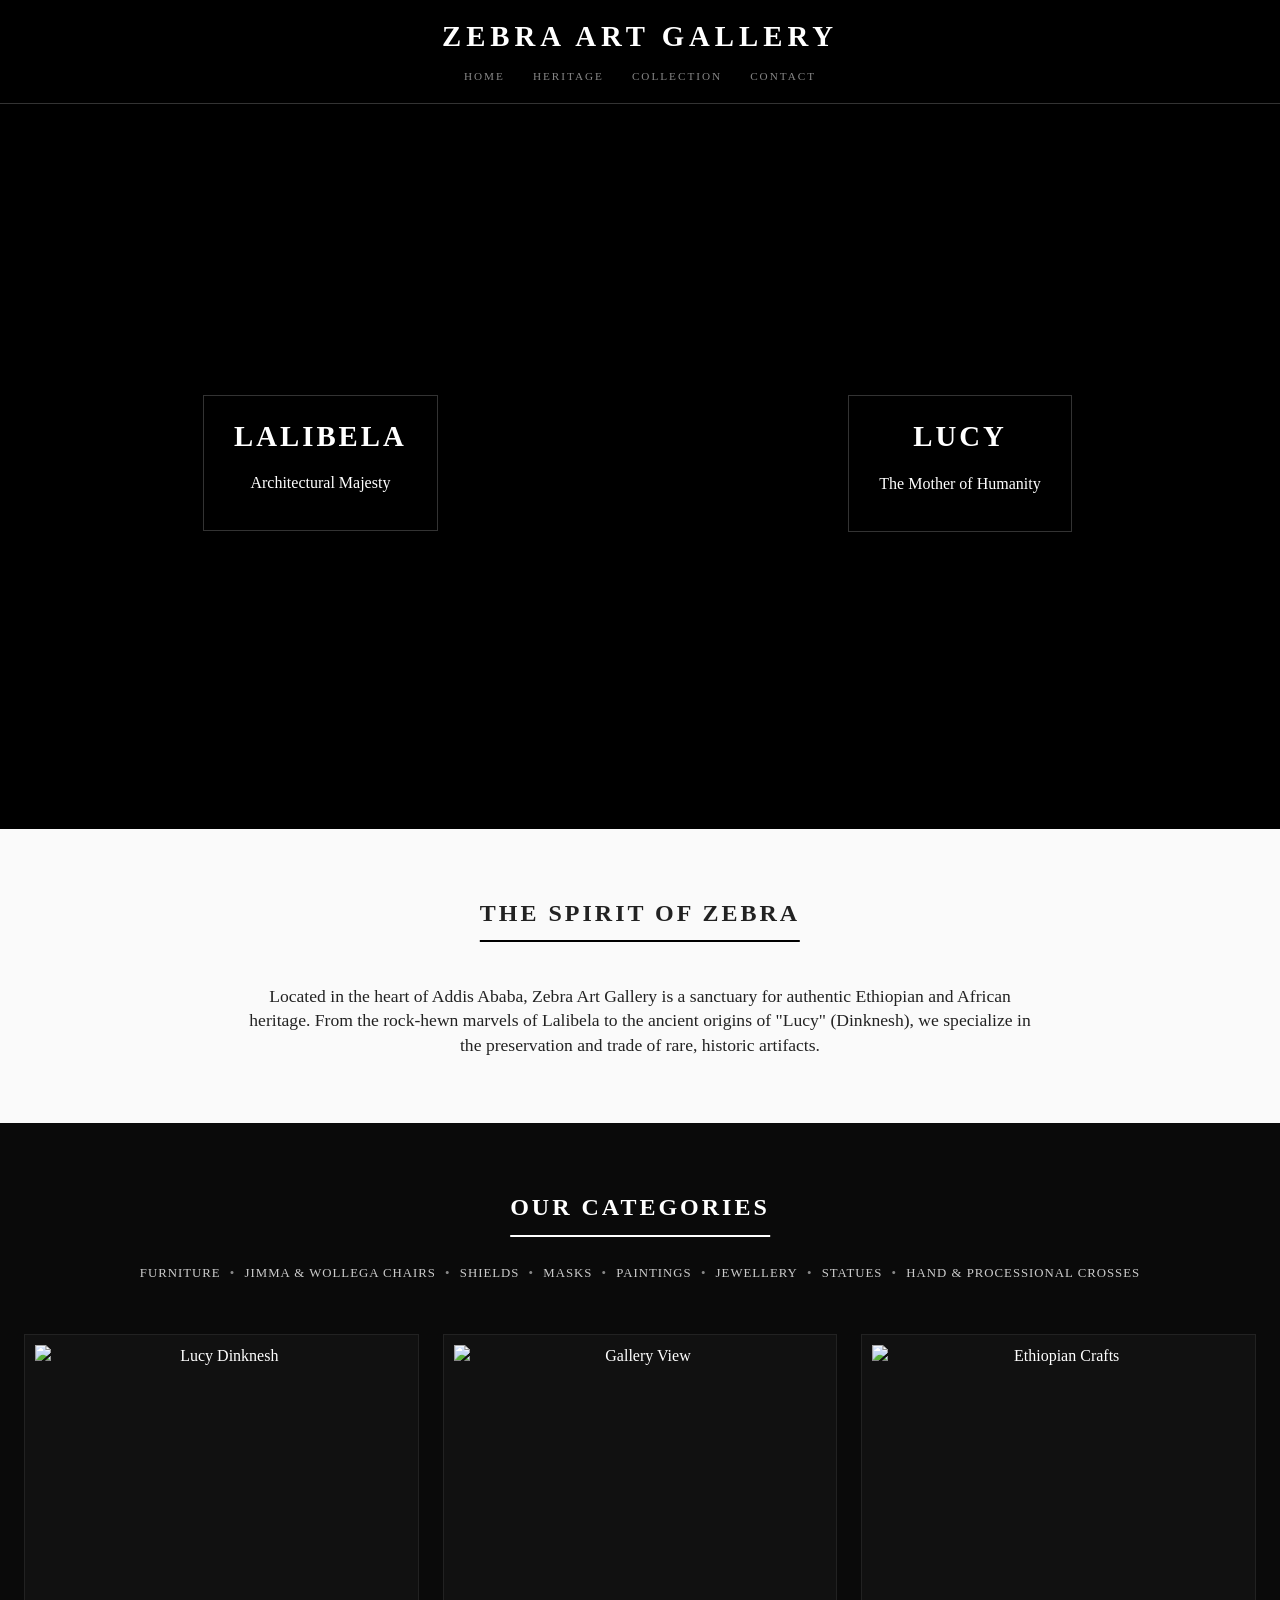
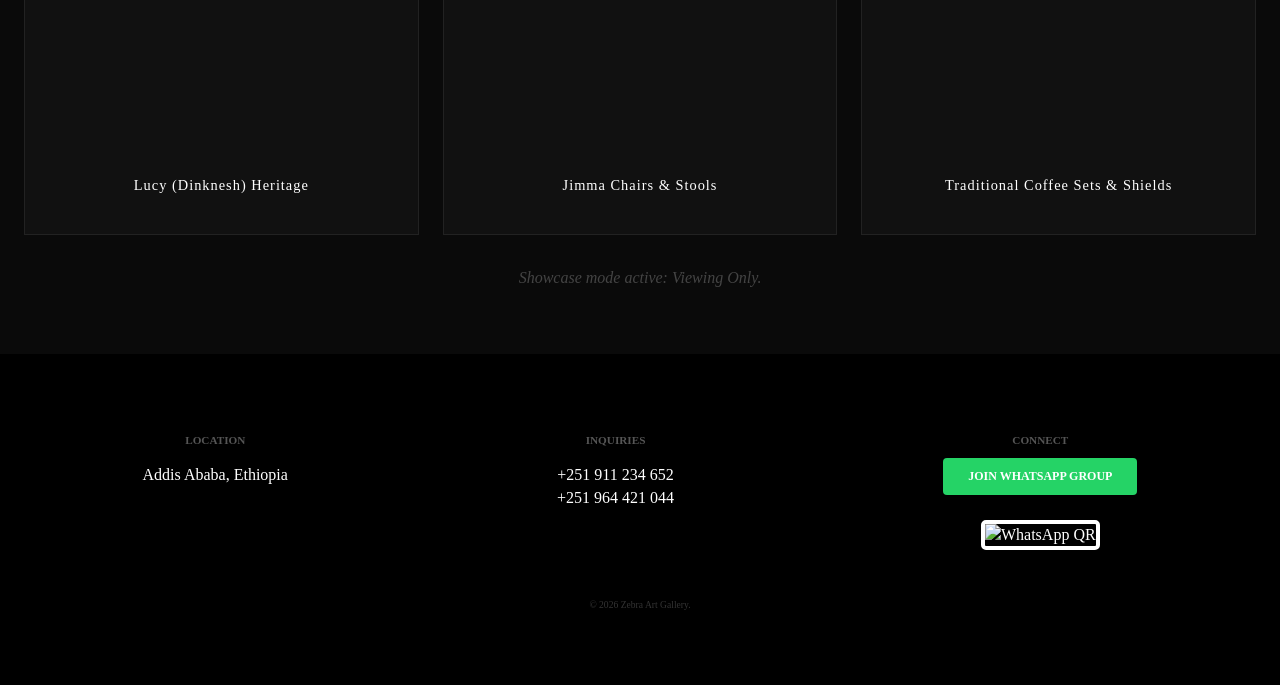
==== index.html @ 98d2a1dd "Update index.html" ====
<!DOCTYPE html>
<html lang="en">
<head>
    <meta charset="UTF-8">
    <meta name="viewport" content="width=device-width, initial-scale=1.0">
    <title>Zebra Art Gallery | Addis Ababa</title>
    <link rel="stylesheet" href="style.css">
</head>
<body>

    <header>
        <h1>Zebra Art Gallery</h1>
        <nav>
            <a href="#home">Home</a>
            <a href="#about">Heritage</a>
            <a href="#catalog">Collection</a>
            <a href="#contact">Contact</a>
        </nav>
    </header>

    <section id="home" class="split-hero">
        <div class="hero-left">
            <div class="hero-overlay">
                <h2>Lalibela</h2>
                <p>Architectural Majesty</p>
            </div>
        </div>
        <div class="hero-right">
            <div class="hero-overlay">
                <h2>Lucy</h2>
                <p>The Mother of Humanity</p>
            </div>
        </div>
    </section>

    <section id="about" class="container">
        <h2 class="section-title">The Spirit of Zebra</h2>
        <div class="about-text">
            <p>Located in the heart of Addis Ababa, Zebra Art Gallery is a sanctuary for authentic Ethiopian and African heritage. From the rock-hewn marvels of Lalibela to the ancient origins of "Lucy" (Dinknesh), we specialize in the preservation and trade of rare, historic artifacts.</p>
        </div>
    </section>

    <section id="catalog" class="container dark-bg">
        <h2 class="section-title white-text">Our Categories</h2>
        
        <div class="category-list">
            <span>Furniture</span> • <span>Jimma & Wollega Chairs</span> • <span>Shields</span> • <span>Masks</span> • <span>Paintings</span> • <span>Jewellery</span> • <span>Statues</span> • <span>Hand & Processional Crosses</span>
        </div>

        <div class="catalog-grid">
            <div class="item-card">
                <div class="item-img-placeholder">
                    <img src="IMG_20260312_155553.jpg" alt="Lucy Dinknesh">
                </div>
                <div class="item-info"><h3>Lucy (Dinknesh) Heritage</h3></div>
            </div>
            <div class="item-card">
                <div class="item-img-placeholder">
                    <img src="IMG_20260312_155650.jpg" alt="Gallery View">
                </div>
                <div class="item-info"><h3>Jimma Chairs & Stools</h3></div>
            </div>
            <div class="item-card">
                <div class="item-img-placeholder">
                    <img src="IMG_20260312_155327.jpg" alt="Ethiopian Crafts">
                </div>
                <div class="item-info"><h3>Traditional Coffee Sets & Shields</h3></div>
            </div>
        </div>
        <p style="text-align: center; color: #444; margin-top: 2rem; font-style: italic;">Showcase mode active: Viewing Only.</p>
    </section>

    <footer id="contact">
        <div class="contact-grid">
            <div class="contact-item">
                <h4>Location</h4>
                <p>Addis Ababa, Ethiopia</p>
            </div>
            <div class="contact-item">
                <h4>Inquiries</h4>
                <p>+251 911 234 652<br>+251 964 421 044</p>
            </div>
            <div class="contact-item">
                <h4>Connect</h4>
                <a href="https://chat.whatsapp.com/KXBcoUOF0fAIG4qFpd7n9P?mode=gi_t" class="whatsapp-btn">Join WhatsApp Group</a>
                <div class="qr-container">
                    <img src="IMG_20260312_144955.jpg" alt="WhatsApp QR" class="qr-img">
                </div>
            </div>
        </div>
        <p class="copyright">&copy; 2026 Zebra Art Gallery.</p>
    </footer>

    <script src="script.js"></script>
</body>
</html>
---- style.css ----
/* Core Styling */
body { 
    font-family: 'Georgia', serif; 
    margin: 0; 
    padding: 0; 
    color: #222; 
    background-color: #fafafa; 
    line-height: 1.4; 
    overflow-x: hidden; 
}

/* Header & Navigation */
header { 
    background-color: #000; 
    color: #fff; 
    padding: 1rem 0; 
    text-align: center; 
    position: sticky; 
    top: 0; 
    z-index: 1000; 
    border-bottom: 1px solid #333; 
}
header h1 { 
    margin: 0; 
    font-size: 1.8rem; 
    letter-spacing: 5px; 
    text-transform: uppercase; 
    font-weight: bold; 
}
nav { margin-top: 8px; }
nav a { 
    color: #888; 
    text-decoration: none; 
    margin: 0 12px; 
    text-transform: uppercase; 
    font-size: 0.7rem; 
    letter-spacing: 2px; 
    transition: 0.3s;
}
nav a:hover { color: #fff; }

/* Split Hero Section */
.split-hero { 
    display: flex; 
    height: 80vh; 
    width: 100%; 
    background: #000; 
    border-bottom: 5px solid #000;
}
.hero-left, .hero-right { 
    flex: 1; 
    position: relative; 
    background-size: cover; 
    background-position: center; 
    display: flex; 
    align-items: center; 
    justify-content: center; 
}

/* HD Backgrounds using your uploaded files */
.hero-left { 
    background-image: url('https://images.unsplash.com/photo-1626084428136-118833917637?q=80&w=1200&auto=format&fit=crop'); 
} /* Lalibela placeholder */

.hero-right { 
    background-image: url('lucy.jpg'); 
} /* Your Lucy upload */

.hero-overlay { 
    background: rgba(0,0,0,0.5); 
    color: #fff; 
    padding: 20px 30px; 
    text-align: center; 
    backdrop-filter: blur(2px);
    border: 1px solid rgba(255,255,255,0.2);
}
.hero-overlay h2 { margin: 0; text-transform: uppercase; letter-spacing: 3px; font-size: 1.8rem; }

/* Content Containers */
.container { max-width: 1100px; margin: 0 auto; padding: 3rem 1.5rem; }
.dark-bg { background-color: #0a0a0a; max-width: 100%; color: #fff; }

.section-title { 
    text-align: center; 
    font-size: 1.5rem; 
    margin-bottom: 1.5rem; 
    text-transform: uppercase; 
    letter-spacing: 3px; 
    border-bottom: 2px solid #000; 
    display: inline-block; 
    position: relative; 
    left: 50%; 
    transform: translateX(-50%); 
    padding-bottom: 10px; 
}
.white-text { border-color: #fff !important; }

.about-text { max-width: 800px; margin: 0 auto; text-align: center; font-size: 1.1rem; }

/* Category Tags */
.category-list { 
    text-align: center; 
    margin-bottom: 3rem; 
    color: #888; 
    font-size: 0.8rem; 
    text-transform: uppercase; 
    letter-spacing: 1px; 
    line-height: 2; 
}
.category-list span { color: #ccc; margin: 0 5px; }

/* Catalogue Grid */
.catalog-grid { 
    display: grid; 
    grid-template-columns: repeat(auto-fill, minmax(300px, 1fr)); 
    gap: 1.5rem; 
}
.item-card { 
    background: #111; 
    border: 1px solid #222; 
    padding: 10px; 
    text-align: center; 
    cursor: pointer; 
    transition: 0.3s; 
}
.item-card:hover { border-color: #fff; transform: translateY(-5px); }
.item-img-placeholder img { 
    width: 100%; 
    height: 400px; 
    object-fit: cover; 
    display: block; 
}
.item-info h3 { 
    font-size: 0.9rem; 
    padding: 15px 0; 
    font-weight: normal; 
    letter-spacing: 1px; 
}

/* Footer & Contact */
footer { 
    background: #000; 
    color: #fff; 
    padding: 4rem 1.5rem; 
    text-align: center; 
}
.contact-grid { 
    display: flex; 
    justify-content: space-around; 
    flex-wrap: wrap; 
    gap: 2rem; 
}
.contact-item h4 { 
    text-transform: uppercase; 
    font-size: 0.7rem; 
    color: #555; 
    margin-bottom: 10px; 
}
.whatsapp-btn { 
    display: inline-block; 
    background: #25D366; 
    color: #fff !important; 
    padding: 10px 25px; 
    text-transform: uppercase; 
    font-size: 0.75rem; 
    font-weight: bold; 
    text-decoration: none; 
    border-radius: 4px; 
    margin-bottom: 15px; 
}
.qr-img { 
    width: 130px; 
    border: 4px solid #fff; 
    border-radius: 5px; 
    margin-top: 10px; 
}
.copyright { font-size: 0.6rem; color: #333; margin-top: 3rem; }

/* Lightbox Pop-up */
#lightbox { 
    position: fixed; 
    z-index: 2000; 
    top: 0; 
    left: 0; 
    width: 100%; 
    height: 100%; 
    background: rgba(0,0,0,0.95); 
    display: none; 
    align-items: center; 
    justify-content: center; 
}
#lightbox.active { display: flex; }
#lightbox img { 
    max-width: 90%; 
    max-height: 85%; 
    border: 2px solid #fff; 
    box-shadow: 0 0 30px rgba(0,0,0,0.5);
}
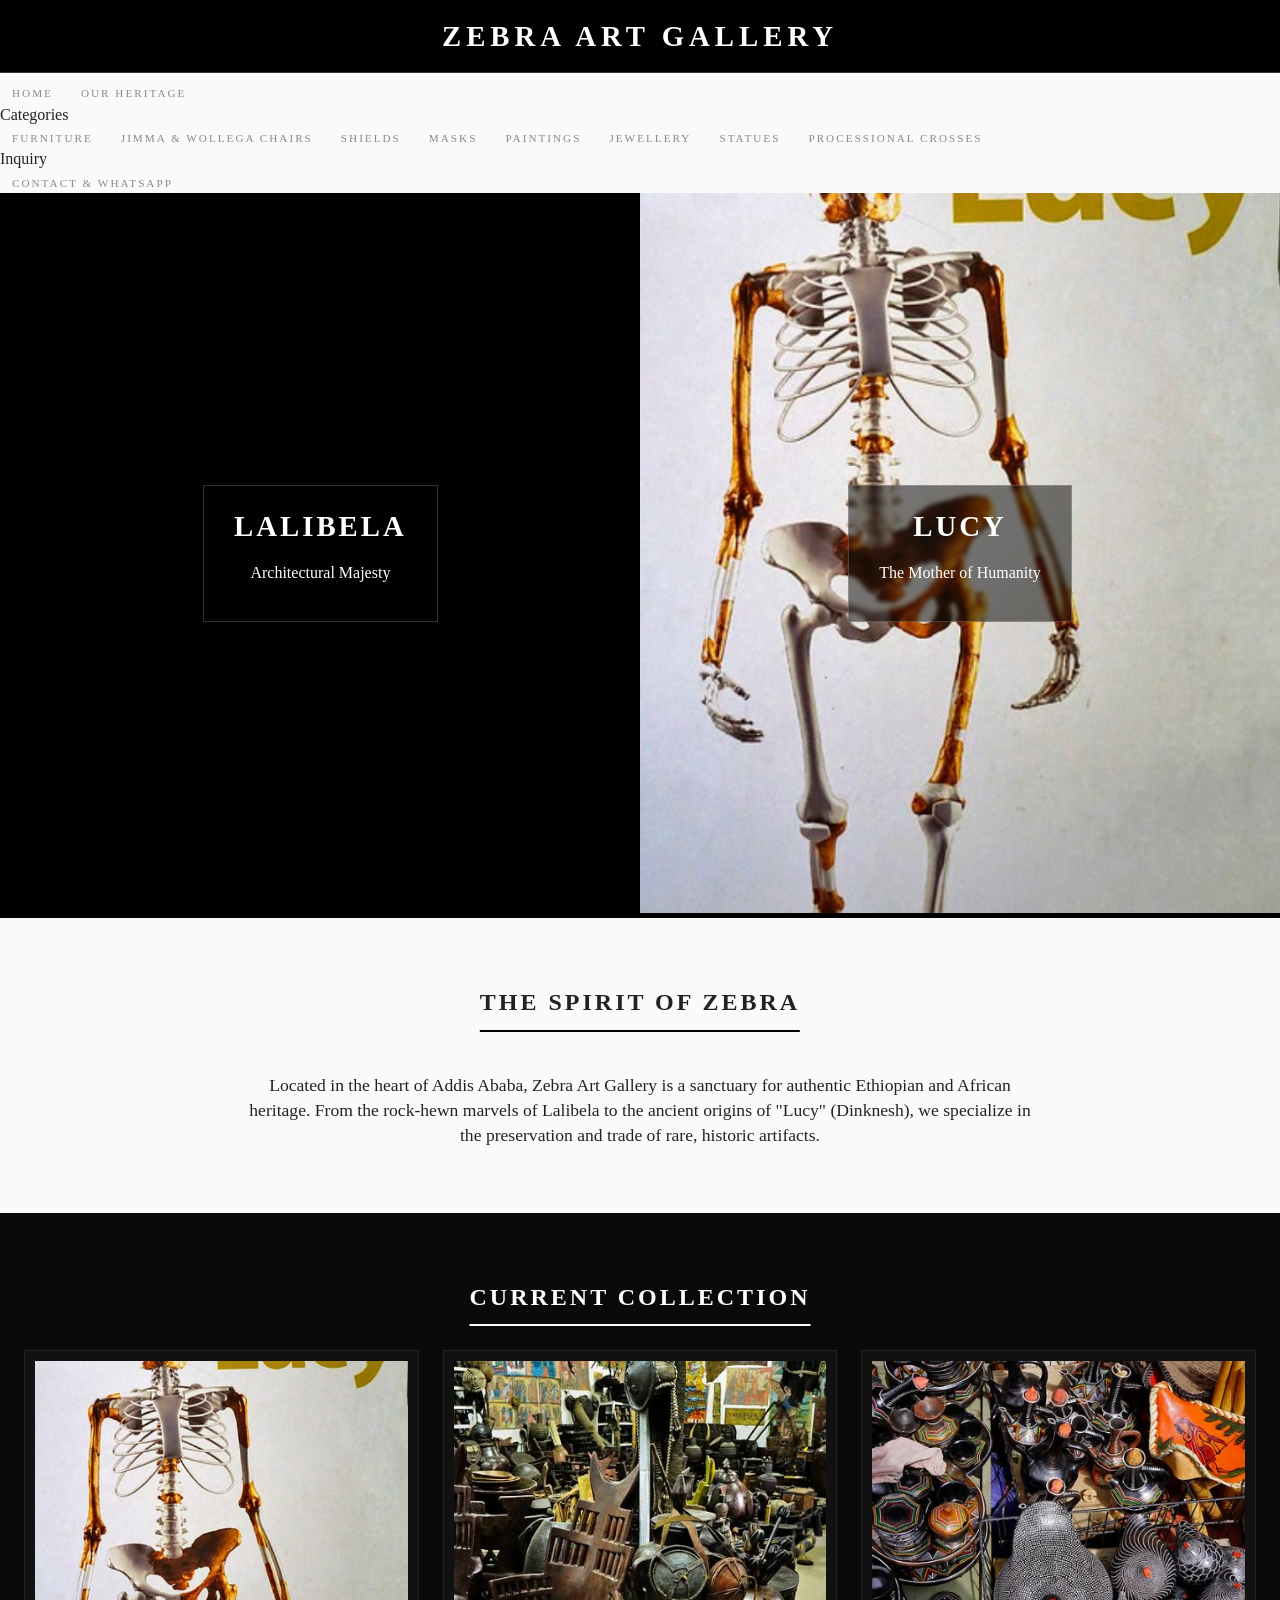
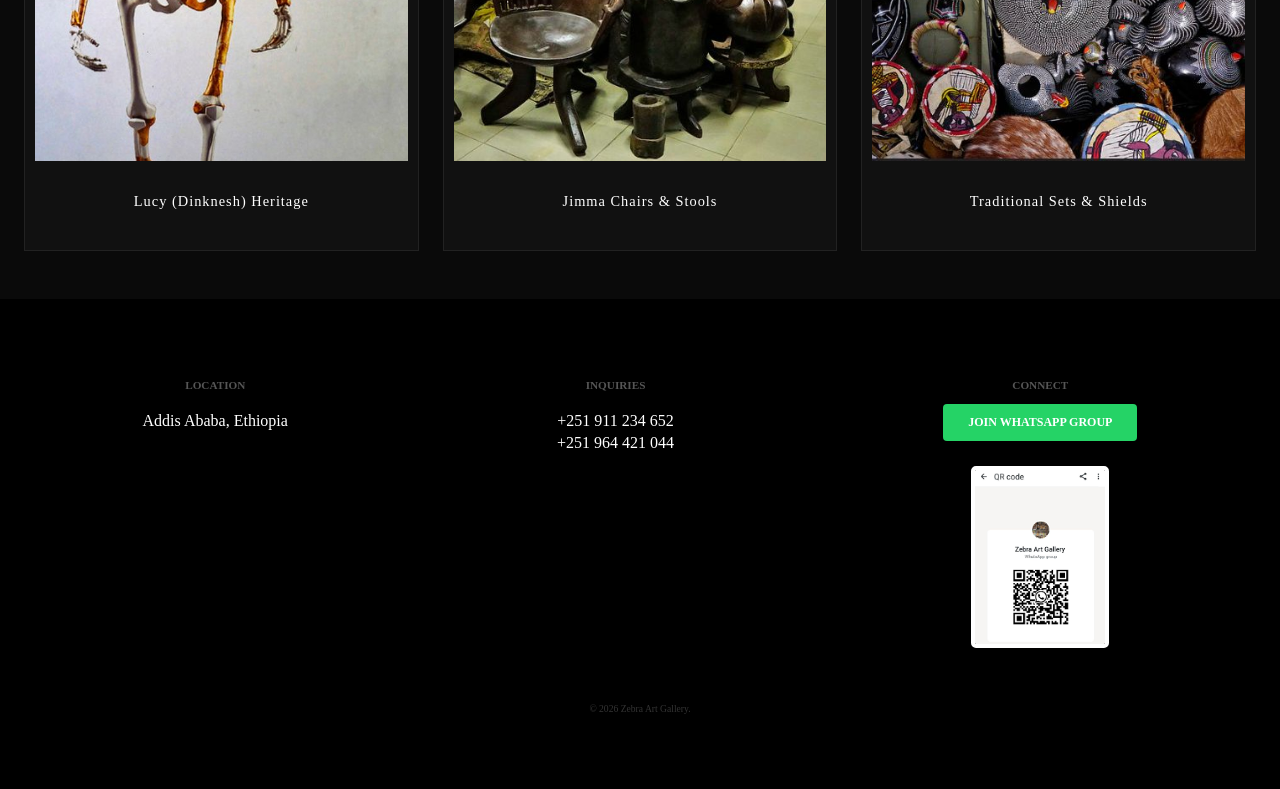
==== commit b27d84f4: "Update index.html" ====
--- a/index.html
+++ b/index.html
@@ -10,86 +10,107 @@
 
     <header>
         <h1>Zebra Art Gallery</h1>
-        <nav>
-            <a href="#home">Home</a>
-            <a href="#about">Heritage</a>
-            <a href="#catalog">Collection</a>
-            <a href="#contact">Contact</a>
-        </nav>
     </header>
 
-    <section id="home" class="split-hero">
-        <div class="hero-left">
-            <div class="hero-overlay">
-                <h2>Lalibela</h2>
-                <p>Architectural Majesty</p>
-            </div>
-        </div>
-        <div class="hero-right">
-            <div class="hero-overlay">
-                <h2>Lucy</h2>
-                <p>The Mother of Humanity</p>
-            </div>
-        </div>
-    </section>
+    <div class="main-layout">
+        <aside class="sidebar">
+            <nav class="side-nav">
+                <div class="nav-group">
+                    <a href="#home" class="nav-link">Home</a>
+                    <a href="#about" class="nav-link">Our Heritage</a>
+                </div>
+                
+                <div class="nav-separator">Categories</div>
+                
+                <div class="nav-group">
+                    <a href="#furniture" class="nav-link active">Furniture</a>
+                    <a href="#chairs" class="nav-link">Jimma & Wollega Chairs</a>
+                    <a href="#shields" class="nav-link">Shields</a>
+                    <a href="#masks" class="nav-link">Masks</a>
+                    <a href="#paintings" class="nav-link">Paintings</a>
+                    <a href="#jewellery" class="nav-link">Jewellery</a>
+                    <a href="#statues" class="nav-link">Statues</a>
+                    <a href="#crosses" class="nav-link">Processional Crosses</a>
+                </div>
 
-    <section id="about" class="container">
-        <h2 class="section-title">The Spirit of Zebra</h2>
-        <div class="about-text">
-            <p>Located in the heart of Addis Ababa, Zebra Art Gallery is a sanctuary for authentic Ethiopian and African heritage. From the rock-hewn marvels of Lalibela to the ancient origins of "Lucy" (Dinknesh), we specialize in the preservation and trade of rare, historic artifacts.</p>
-        </div>
-    </section>
+                <div class="nav-separator">Inquiry</div>
+                <div class="nav-group">
+                    <a href="#contact" class="nav-link">Contact & WhatsApp</a>
+                </div>
+            </nav>
+        </aside>
 
-    <section id="catalog" class="container dark-bg">
-        <h2 class="section-title white-text">Our Categories</h2>
-        
-        <div class="category-list">
-            <span>Furniture</span> • <span>Jimma & Wollega Chairs</span> • <span>Shields</span> • <span>Masks</span> • <span>Paintings</span> • <span>Jewellery</span> • <span>Statues</span> • <span>Hand & Processional Crosses</span>
-        </div>
+        <main class="content">
+            
+            <section id="home" class="split-hero">
+                <div class="hero-left">
+                    <div class="hero-overlay">
+                        <h2>Lalibela</h2>
+                        <p>Architectural Majesty</p>
+                    </div>
+                </div>
+                <div class="hero-right">
+                    <div class="hero-overlay">
+                        <h2>Lucy</h2>
+                        <p>The Mother of Humanity</p>
+                    </div>
+                </div>
+            </section>
 
-        <div class="catalog-grid">
-            <div class="item-card">
-                <div class="item-img-placeholder">
-                    <img src="IMG_20260312_155553.jpg" alt="Lucy Dinknesh">
+            <section id="about" class="container">
+                <h2 class="section-title">The Spirit of Zebra</h2>
+                <div class="about-text">
+                    <p>Located in the heart of Addis Ababa, Zebra Art Gallery is a sanctuary for authentic Ethiopian and African heritage. From the rock-hewn marvels of Lalibela to the ancient origins of "Lucy" (Dinknesh), we specialize in the preservation and trade of rare, historic artifacts.</p>
                 </div>
-                <div class="item-info"><h3>Lucy (Dinknesh) Heritage</h3></div>
-            </div>
-            <div class="item-card">
-                <div class="item-img-placeholder">
-                    <img src="IMG_20260312_155650.jpg" alt="Gallery View">
+            </section>
+
+            <section id="catalog" class="container dark-bg">
+                <h2 class="section-title white-text">Current Collection</h2>
+
+                <div class="catalog-grid">
+                    <div class="item-card" data-category="heritage">
+                        <div class="item-img-placeholder">
+                            <img src="IMG_20260312_155553.jpg" alt="Lucy Dinknesh">
+                        </div>
+                        <div class="item-info"><h3>Lucy (Dinknesh) Heritage</h3></div>
+                    </div>
+                    <div class="item-card" data-category="furniture">
+                        <div class="item-img-placeholder">
+                            <img src="IMG_20260312_155650.jpg" alt="Gallery View">
+                        </div>
+                        <div class="item-info"><h3>Jimma Chairs & Stools</h3></div>
+                    </div>
+                    <div class="item-card" data-category="crafts">
+                        <div class="item-img-placeholder">
+                            <img src="IMG_20260312_155327.jpg" alt="Ethiopian Crafts">
+                        </div>
+                        <div class="item-info"><h3>Traditional Sets & Shields</h3></div>
+                    </div>
                 </div>
-                <div class="item-info"><h3>Jimma Chairs & Stools</h3></div>
-            </div>
-            <div class="item-card">
-                <div class="item-img-placeholder">
-                    <img src="IMG_20260312_155327.jpg" alt="Ethiopian Crafts">
+            </section>
+
+            <footer id="contact">
+                <div class="contact-grid">
+                    <div class="contact-item">
+                        <h4>Location</h4>
+                        <p>Addis Ababa, Ethiopia</p>
+                    </div>
+                    <div class="contact-item">
+                        <h4>Inquiries</h4>
+                        <p>+251 911 234 652<br>+251 964 421 044</p>
+                    </div>
+                    <div class="contact-item">
+                        <h4>Connect</h4>
+                        <a href="https://chat.whatsapp.com/KXBcoUOF0fAIG4qFpd7n9P?mode=gi_t" class="whatsapp-btn">Join WhatsApp Group</a>
+                        <div class="qr-container">
+                            <img src="IMG_20260312_144955.jpg" alt="WhatsApp QR" class="qr-img">
+                        </div>
+                    </div>
                 </div>
-                <div class="item-info"><h3>Traditional Coffee Sets & Shields</h3></div>
-            </div>
-        </div>
-        <p style="text-align: center; color: #444; margin-top: 2rem; font-style: italic;">Showcase mode active: Viewing Only.</p>
-    </section>
-
-    <footer id="contact">
-        <div class="contact-grid">
-            <div class="contact-item">
-                <h4>Location</h4>
-                <p>Addis Ababa, Ethiopia</p>
-            </div>
-            <div class="contact-item">
-                <h4>Inquiries</h4>
-                <p>+251 911 234 652<br>+251 964 421 044</p>
-            </div>
-            <div class="contact-item">
-                <h4>Connect</h4>
-                <a href="https://chat.whatsapp.com/KXBcoUOF0fAIG4qFpd7n9P?mode=gi_t" class="whatsapp-btn">Join WhatsApp Group</a>
-                <div class="qr-container">
-                    <img src="IMG_20260312_144955.jpg" alt="WhatsApp QR" class="qr-img">
-                </div>
-            </div>
-        </div>
-        <p class="copyright">&copy; 2026 Zebra Art Gallery.</p>
-    </footer>
+                <p class="copyright">&copy; 2026 Zebra Art Gallery.</p>
+            </footer>
+        </main>
+    </div>
 
     <script src="script.js"></script>
 </body>
--- a/style.css
+++ b/style.css
@@ -57,14 +57,14 @@
     justify-content: center; 
 }
 
-/* HD Backgrounds using your uploaded files */
+/* Hero Backgrounds */
 .hero-left { 
     background-image: url('https://images.unsplash.com/photo-1626084428136-118833917637?q=80&w=1200&auto=format&fit=crop'); 
-} /* Lalibela placeholder */
+}
 
 .hero-right { 
-    background-image: url('lucy.jpg'); 
-} /* Your Lucy upload */
+    background-image: url('IMG_20260312_155553.jpg'); 
+}
 
 .hero-overlay { 
     background: rgba(0,0,0,0.5); 
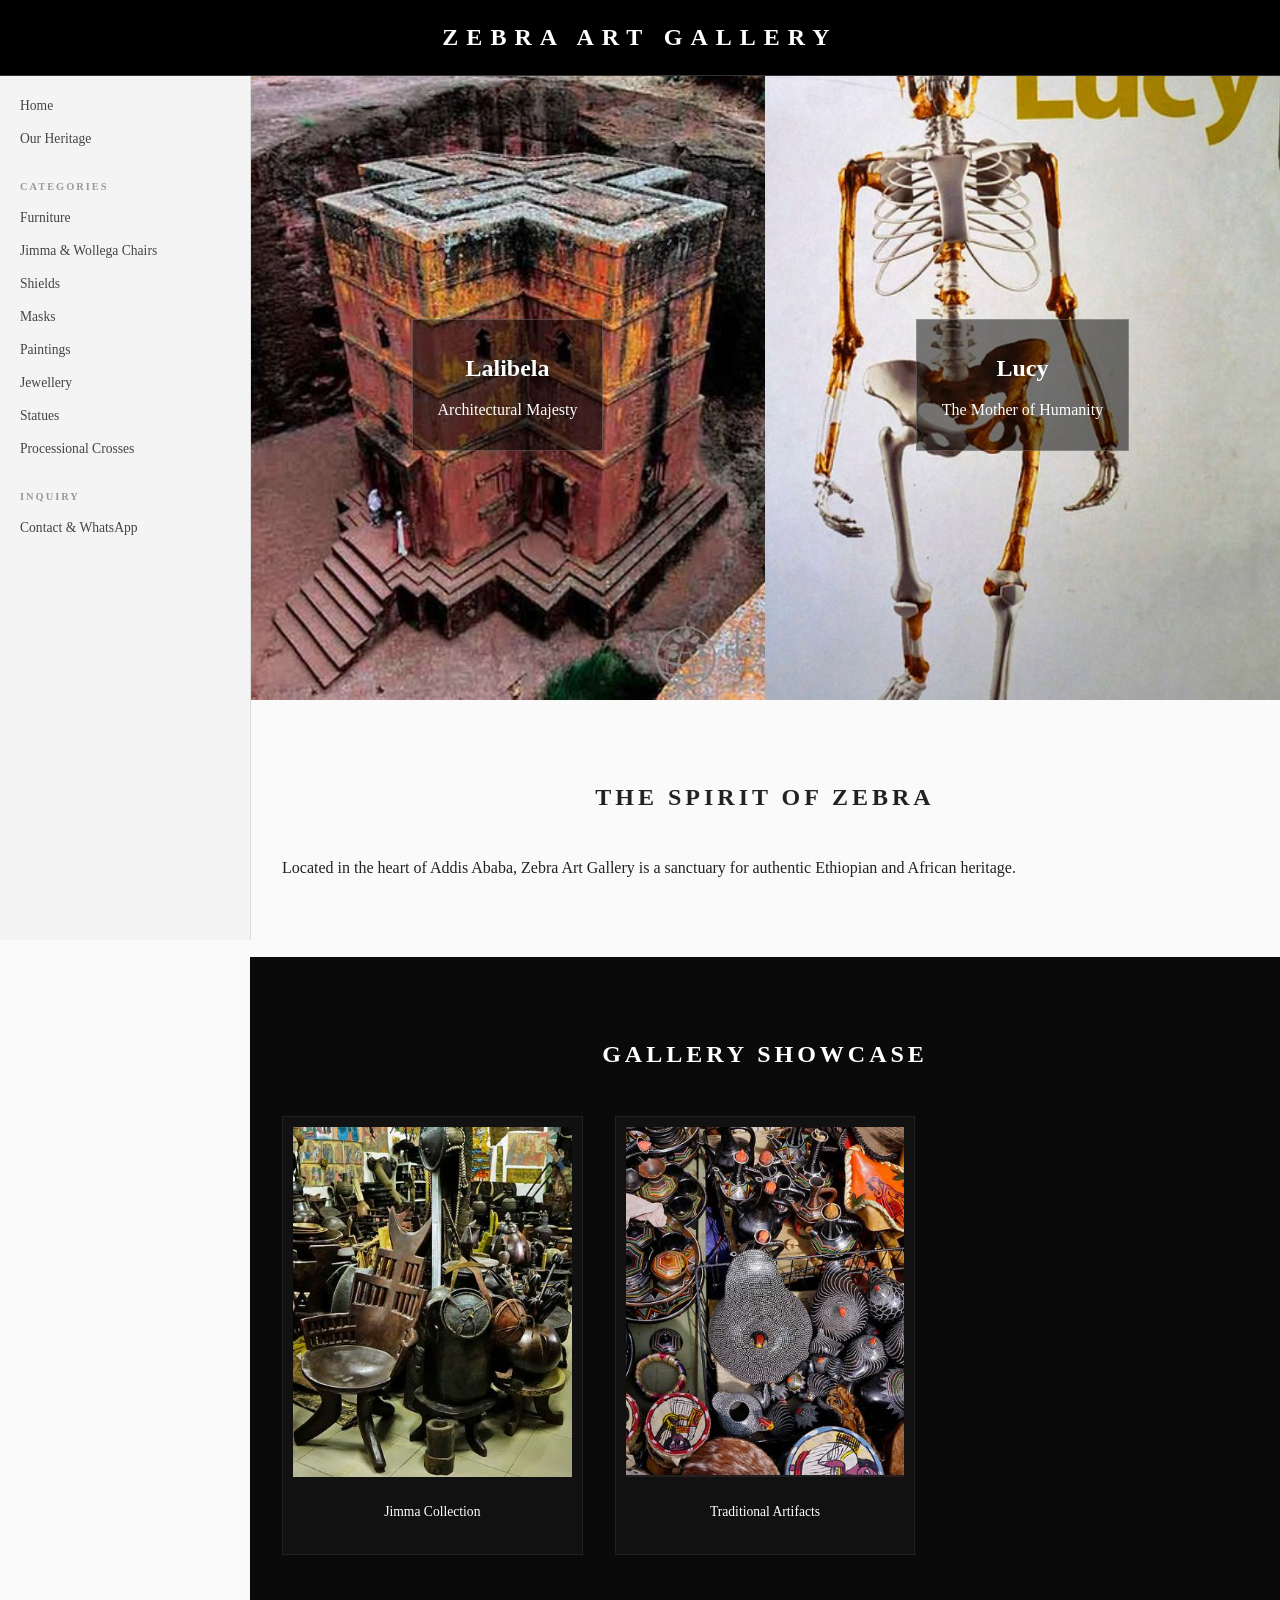
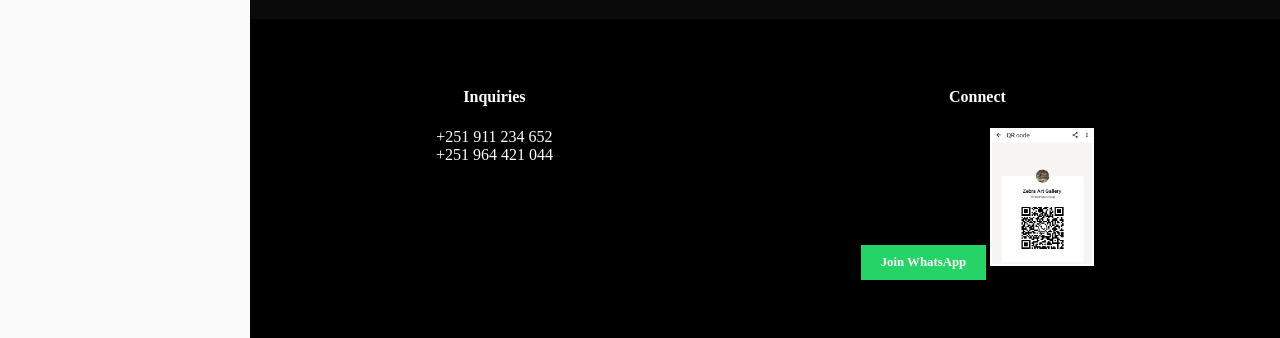
==== commit 978b0d7d: "Update index.html" ====
--- a/index.html
+++ b/index.html
@@ -23,14 +23,14 @@
                 <div class="nav-separator">Categories</div>
                 
                 <div class="nav-group">
-                    <a href="#furniture" class="nav-link active">Furniture</a>
-                    <a href="#chairs" class="nav-link">Jimma & Wollega Chairs</a>
-                    <a href="#shields" class="nav-link">Shields</a>
-                    <a href="#masks" class="nav-link">Masks</a>
-                    <a href="#paintings" class="nav-link">Paintings</a>
-                    <a href="#jewellery" class="nav-link">Jewellery</a>
-                    <a href="#statues" class="nav-link">Statues</a>
-                    <a href="#crosses" class="nav-link">Processional Crosses</a>
+                    <a href="furniture/index.html" class="nav-link">Furniture</a>
+                    <a href="chairs/index.html" class="nav-link">Jimma & Wollega Chairs</a>
+                    <a href="shields/index.html" class="nav-link">Shields</a>
+                    <a href="masks/index.html" class="nav-link">Masks</a>
+                    <a href="paintings/index.html" class="nav-link">Paintings</a>
+                    <a href="jewellery/index.html" class="nav-link">Jewellery</a>
+                    <a href="statues/index.html" class="nav-link">Statues</a>
+                    <a href="crosses/index.html" class="nav-link">Processional Crosses</a>
                 </div>
 
                 <div class="nav-separator">Inquiry</div>
@@ -41,7 +41,6 @@
         </aside>
 
         <main class="content">
-            
             <section id="home" class="split-hero">
                 <div class="hero-left">
                     <div class="hero-overlay">
@@ -60,31 +59,20 @@
             <section id="about" class="container">
                 <h2 class="section-title">The Spirit of Zebra</h2>
                 <div class="about-text">
-                    <p>Located in the heart of Addis Ababa, Zebra Art Gallery is a sanctuary for authentic Ethiopian and African heritage. From the rock-hewn marvels of Lalibela to the ancient origins of "Lucy" (Dinknesh), we specialize in the preservation and trade of rare, historic artifacts.</p>
+                    <p>Located in the heart of Addis Ababa, Zebra Art Gallery is a sanctuary for authentic Ethiopian and African heritage.</p>
                 </div>
             </section>
 
             <section id="catalog" class="container dark-bg">
-                <h2 class="section-title white-text">Current Collection</h2>
-
+                <h2 class="section-title white-text">Gallery Showcase</h2>
                 <div class="catalog-grid">
-                    <div class="item-card" data-category="heritage">
-                        <div class="item-img-placeholder">
-                            <img src="IMG_20260312_155553.jpg" alt="Lucy Dinknesh">
-                        </div>
-                        <div class="item-info"><h3>Lucy (Dinknesh) Heritage</h3></div>
+                    <div class="item-card">
+                        <img src="IMG_20260312_155650.jpg" alt="Gallery View">
+                        <div class="item-info"><h3>Jimma Collection</h3></div>
                     </div>
-                    <div class="item-card" data-category="furniture">
-                        <div class="item-img-placeholder">
-                            <img src="IMG_20260312_155650.jpg" alt="Gallery View">
-                        </div>
-                        <div class="item-info"><h3>Jimma Chairs & Stools</h3></div>
-                    </div>
-                    <div class="item-card" data-category="crafts">
-                        <div class="item-img-placeholder">
-                            <img src="IMG_20260312_155327.jpg" alt="Ethiopian Crafts">
-                        </div>
-                        <div class="item-info"><h3>Traditional Sets & Shields</h3></div>
+                    <div class="item-card">
+                        <img src="IMG_20260312_155327.jpg" alt="Ethiopian Crafts">
+                        <div class="item-info"><h3>Traditional Artifacts</h3></div>
                     </div>
                 </div>
             </section>
@@ -92,26 +80,18 @@
             <footer id="contact">
                 <div class="contact-grid">
                     <div class="contact-item">
-                        <h4>Location</h4>
-                        <p>Addis Ababa, Ethiopia</p>
-                    </div>
-                    <div class="contact-item">
                         <h4>Inquiries</h4>
                         <p>+251 911 234 652<br>+251 964 421 044</p>
                     </div>
                     <div class="contact-item">
                         <h4>Connect</h4>
-                        <a href="https://chat.whatsapp.com/KXBcoUOF0fAIG4qFpd7n9P?mode=gi_t" class="whatsapp-btn">Join WhatsApp Group</a>
-                        <div class="qr-container">
-                            <img src="IMG_20260312_144955.jpg" alt="WhatsApp QR" class="qr-img">
-                        </div>
+                        <a href="https://chat.whatsapp.com/KXBcoUOF0fAIG4qFpd7n9P?mode=gi_t" class="whatsapp-btn">Join WhatsApp</a>
+                        <img src="IMG_20260312_144955.jpg" alt="QR" class="qr-img">
                     </div>
                 </div>
-                <p class="copyright">&copy; 2026 Zebra Art Gallery.</p>
             </footer>
         </main>
     </div>
-
     <script src="script.js"></script>
 </body>
 </html>
--- a/style.css
+++ b/style.css
@@ -5,51 +5,83 @@
     padding: 0; 
     color: #222; 
     background-color: #fafafa; 
-    line-height: 1.4; 
-    overflow-x: hidden; 
 }
 
-/* Header & Navigation */
+/* Header */
 header { 
     background-color: #000; 
     color: #fff; 
-    padding: 1rem 0; 
+    padding: 1.5rem 0; 
     text-align: center; 
-    position: sticky; 
-    top: 0; 
-    z-index: 1000; 
+    position: fixed;
+    width: 100%;
+    top: 0;
+    z-index: 1001;
     border-bottom: 1px solid #333; 
 }
 header h1 { 
     margin: 0; 
-    font-size: 1.8rem; 
-    letter-spacing: 5px; 
+    font-size: 1.5rem; 
+    letter-spacing: 8px; 
     text-transform: uppercase; 
-    font-weight: bold; 
 }
-nav { margin-top: 8px; }
-nav a { 
-    color: #888; 
-    text-decoration: none; 
-    margin: 0 12px; 
-    text-transform: uppercase; 
-    font-size: 0.7rem; 
-    letter-spacing: 2px; 
+
+/* Layout */
+.main-layout {
+    display: flex;
+    margin-top: 70px; /* Space for header */
+}
+
+/* Sidebar Menu */
+.sidebar {
+    width: 250px;
+    background: #f4f4f4;
+    height: calc(100vh - 70px);
+    position: fixed;
+    border-right: 1px solid #ddd;
+    overflow-y: auto;
+    padding: 20px 0;
+}
+
+.side-nav { padding: 0 20px; }
+
+.nav-separator {
+    font-size: 0.65rem;
+    text-transform: uppercase;
+    letter-spacing: 2px;
+    color: #999;
+    margin: 25px 0 10px 0;
+    font-weight: bold;
+}
+
+.nav-link {
+    display: block;
+    color: #444;
+    text-decoration: none;
+    font-size: 0.85rem;
+    padding: 8px 0;
     transition: 0.3s;
+    border-bottom: 1px solid transparent;
 }
-nav a:hover { color: #fff; }
 
-/* Split Hero Section */
+.nav-link:hover { color: #000; padding-left: 5px; }
+.nav-link.active { color: #000; font-weight: bold; }
+
+/* Main Content Area */
+.content {
+    margin-left: 250px;
+    flex: 1;
+    min-height: 100vh;
+}
+
+/* Hero Section */
 .split-hero { 
     display: flex; 
-    height: 80vh; 
-    width: 100%; 
+    height: 70vh; 
     background: #000; 
-    border-bottom: 5px solid #000;
 }
 .hero-left, .hero-right { 
     flex: 1; 
-    position: relative; 
     background-size: cover; 
     background-position: center; 
     display: flex; 
@@ -57,142 +89,70 @@
     justify-content: center; 
 }
 
-/* Hero Backgrounds */
-.hero-left { 
-    background-image: url('https://images.unsplash.com/photo-1626084428136-118833917637?q=80&w=1200&auto=format&fit=crop'); 
-}
-
-.hero-right { 
-    background-image: url('IMG_20260312_155553.jpg'); 
-}
+.hero-left { background-image: url('the-rock-hewn-churches.jpg'); }
+.hero-right { background-image: url('IMG_20260312_155553.jpg'); }
 
 .hero-overlay { 
     background: rgba(0,0,0,0.5); 
     color: #fff; 
-    padding: 20px 30px; 
+    padding: 15px 25px; 
     text-align: center; 
-    backdrop-filter: blur(2px);
     border: 1px solid rgba(255,255,255,0.2);
 }
-.hero-overlay h2 { margin: 0; text-transform: uppercase; letter-spacing: 3px; font-size: 1.8rem; }
 
-/* Content Containers */
-.container { max-width: 1100px; margin: 0 auto; padding: 3rem 1.5rem; }
-.dark-bg { background-color: #0a0a0a; max-width: 100%; color: #fff; }
+/* Catalog */
+.container { padding: 4rem 2rem; }
+.dark-bg { background-color: #0a0a0a; color: #fff; }
 
 .section-title { 
     text-align: center; 
-    font-size: 1.5rem; 
-    margin-bottom: 1.5rem; 
     text-transform: uppercase; 
-    letter-spacing: 3px; 
-    border-bottom: 2px solid #000; 
-    display: inline-block; 
-    position: relative; 
-    left: 50%; 
-    transform: translateX(-50%); 
-    padding-bottom: 10px; 
+    letter-spacing: 4px; 
+    margin-bottom: 3rem;
 }
-.white-text { border-color: #fff !important; }
 
-.about-text { max-width: 800px; margin: 0 auto; text-align: center; font-size: 1.1rem; }
-
-/* Category Tags */
-.category-list { 
-    text-align: center; 
-    margin-bottom: 3rem; 
-    color: #888; 
-    font-size: 0.8rem; 
-    text-transform: uppercase; 
-    letter-spacing: 1px; 
-    line-height: 2; 
-}
-.category-list span { color: #ccc; margin: 0 5px; }
-
-/* Catalogue Grid */
 .catalog-grid { 
     display: grid; 
-    grid-template-columns: repeat(auto-fill, minmax(300px, 1fr)); 
-    gap: 1.5rem; 
+    grid-template-columns: repeat(auto-fill, minmax(280px, 1fr)); 
+    gap: 2rem; 
 }
+
 .item-card { 
     background: #111; 
     border: 1px solid #222; 
     padding: 10px; 
-    text-align: center; 
-    cursor: pointer; 
     transition: 0.3s; 
 }
-.item-card:hover { border-color: #fff; transform: translateY(-5px); }
-.item-img-placeholder img { 
-    width: 100%; 
-    height: 400px; 
-    object-fit: cover; 
-    display: block; 
+.item-card img { width: 100%; height: 350px; object-fit: cover; }
+.item-info h3 { font-size: 0.85rem; padding: 10px 0; text-align: center; font-weight: normal; }
+
+/* Footer */
+footer { background: #000; color: #fff; padding: 3rem; text-align: center; }
+.contact-grid { display: flex; justify-content: space-around; flex-wrap: wrap; gap: 2rem; }
+.whatsapp-btn { 
+    background: #25D366; 
+    color: #fff; 
+    padding: 10px 20px; 
+    text-decoration: none; 
+    display: inline-block;
+    font-size: 0.8rem;
+    font-weight: bold;
+    margin-bottom: 10px;
 }
-.item-info h3 { 
-    font-size: 0.9rem; 
-    padding: 15px 0; 
-    font-weight: normal; 
-    letter-spacing: 1px; 
-}
-
-/* Footer & Contact */
-footer { 
-    background: #000; 
-    color: #fff; 
-    padding: 4rem 1.5rem; 
-    text-align: center; 
-}
-.contact-grid { 
-    display: flex; 
-    justify-content: space-around; 
-    flex-wrap: wrap; 
-    gap: 2rem; 
-}
-.contact-item h4 { 
-    text-transform: uppercase; 
-    font-size: 0.7rem; 
-    color: #555; 
-    margin-bottom: 10px; 
-}
-.whatsapp-btn { 
-    display: inline-block; 
-    background: #25D366; 
-    color: #fff !important; 
-    padding: 10px 25px; 
-    text-transform: uppercase; 
-    font-size: 0.75rem; 
-    font-weight: bold; 
-    text-decoration: none; 
-    border-radius: 4px; 
-    margin-bottom: 15px; 
-}
-.qr-img { 
-    width: 130px; 
-    border: 4px solid #fff; 
-    border-radius: 5px; 
-    margin-top: 10px; 
-}
-.copyright { font-size: 0.6rem; color: #333; margin-top: 3rem; }
+.qr-img { width: 100px; border: 2px solid #fff; }
+.copyright { font-size: 0.6rem; color: #444; margin-top: 2rem; }
 
 /* Lightbox Pop-up */
 #lightbox { 
-    position: fixed; 
-    z-index: 2000; 
-    top: 0; 
-    left: 0; 
-    width: 100%; 
-    height: 100%; 
-    background: rgba(0,0,0,0.95); 
-    display: none; 
-    align-items: center; 
-    justify-content: center; 
+    position: fixed; z-index: 2000; top: 0; left: 0; width: 100%; height: 100%; 
+    background: rgba(0,0,0,0.9); display: none; align-items: center; justify-content: center; 
 }
 #lightbox.active { display: flex; }
-#lightbox img { 
-    max-width: 90%; 
-    max-height: 85%; 
-    border: 2px solid #fff; 
-    box-shadow: 0 0 30px rgba(0,0,0,0.5);
+#lightbox img { max-width: 90%; max-height: 80%; border: 2px solid #fff; }
+
+/* Responsive */
+@media (max-width: 768px) {
+    .sidebar { width: 100%; height: auto; position: relative; }
+    .content { margin-left: 0; }
+    .main-layout { flex-direction: column; }
 }
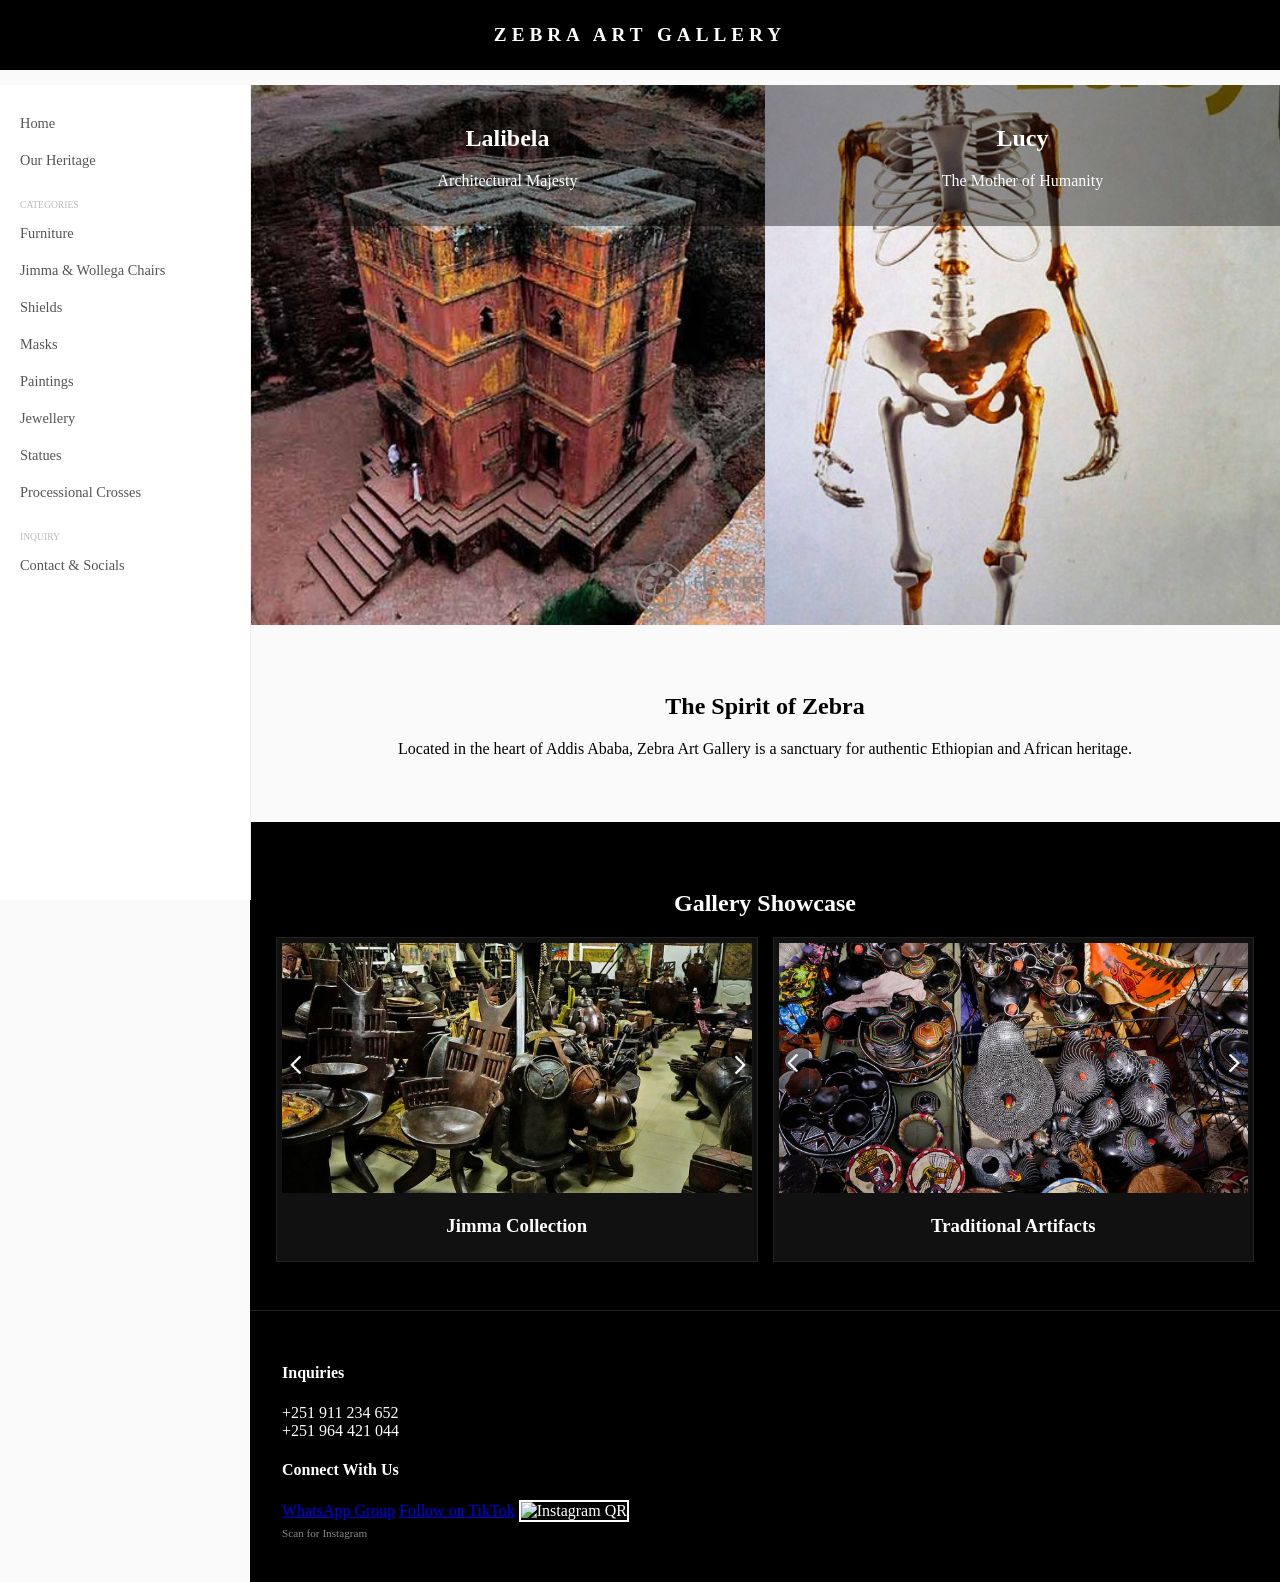
==== commit 52e05db6: "Update index.html" ====
--- a/index.html
+++ b/index.html
@@ -35,7 +35,7 @@
 
                 <div class="nav-separator">Inquiry</div>
                 <div class="nav-group">
-                    <a href="#contact" class="nav-link">Contact & WhatsApp</a>
+                    <a href="#contact" class="nav-link">Contact & Socials</a>
                 </div>
             </nav>
         </aside>
@@ -84,9 +84,12 @@
                         <p>+251 911 234 652<br>+251 964 421 044</p>
                     </div>
                     <div class="contact-item">
-                        <h4>Connect</h4>
-                        <a href="https://chat.whatsapp.com/KXBcoUOF0fAIG4qFpd7n9P?mode=gi_t" class="whatsapp-btn">Join WhatsApp</a>
-                        <img src="IMG_20260312_144955.jpg" alt="QR" class="qr-img">
+                        <h4>Connect With Us</h4>
+                        <a href="https://chat.whatsapp.com/KXBcoUOF0fAIG4qFpd7n9P?mode=gi_t" class="social-btn whatsapp">WhatsApp Group</a>
+                        <a href="https://www.tiktok.com/@zebra.gallery?_r=1&_t=ZS-94iXntgrQ37" target="_blank" class="social-btn tiktok">Follow on TikTok</a>
+                        
+                        <img src="zebragalleryaddisababa_qr.jpg" alt="Instagram QR" class="qr-img">
+                        <p style="font-size: 0.7rem; color: #888; margin-top: 5px;">Scan for Instagram</p>
                     </div>
                 </div>
             </footer>
--- a/style.css
+++ b/style.css
@@ -1,158 +1,45 @@
-/* Core Styling */
-body { 
-    font-family: 'Georgia', serif; 
-    margin: 0; 
-    padding: 0; 
-    color: #222; 
-    background-color: #fafafa; 
+body { font-family: 'Georgia', serif; margin: 0; padding: 0; background-color: #fafafa; }
+
+header { 
+    background-color: #000; color: #fff; padding: 1.5rem 0; 
+    text-align: center; position: fixed; width: 100%; top: 0; z-index: 1001; 
 }
 
-/* Header */
-header { 
-    background-color: #000; 
-    color: #fff; 
-    padding: 1.5rem 0; 
-    text-align: center; 
-    position: fixed;
-    width: 100%;
-    top: 0;
-    z-index: 1001;
-    border-bottom: 1px solid #333; 
-}
-header h1 { 
-    margin: 0; 
-    font-size: 1.5rem; 
-    letter-spacing: 8px; 
-    text-transform: uppercase; 
+header h1 { margin: 0; font-size: 1.2rem; letter-spacing: 5px; text-transform: uppercase; }
+
+/* Fixed the 85px padding to show the menu items correctly */
+.main-layout { display: flex; padding-top: 85px; } 
+
+.sidebar { 
+    width: 250px; background: #fff; height: calc(100vh - 85px); 
+    position: fixed; border-right: 1px solid #eee; overflow-y: auto; 
 }
 
-/* Layout */
-.main-layout {
-    display: flex;
-    margin-top: 70px; /* Space for header */
-}
+.side-nav { padding: 20px; }
+.nav-separator { font-size: 0.6rem; color: #bbb; margin: 20px 0 5px; text-transform: uppercase; }
+.nav-link { display: block; color: #555; text-decoration: none; font-size: 0.9rem; padding: 10px 0; }
+.nav-link:hover { color: #000; font-weight: bold; }
 
-/* Sidebar Menu */
-.sidebar {
-    width: 250px;
-    background: #f4f4f4;
-    height: calc(100vh - 70px);
-    position: fixed;
-    border-right: 1px solid #ddd;
-    overflow-y: auto;
-    padding: 20px 0;
-}
+.content { margin-left: 250px; flex: 1; }
 
-.side-nav { padding: 0 20px; }
+.split-hero { display: flex; height: 60vh; background: #000; }
+.hero-left { background-image: url('the-rock-hewn-churches.jpg'); flex: 1; background-size: cover; background-position: center; }
+.hero-right { background-image: url('IMG_20260312_155553.jpg'); flex: 1; background-size: cover; background-position: center; }
+.hero-overlay { background: rgba(0,0,0,0.4); color: #fff; padding: 20px; text-align: center; }
 
-.nav-separator {
-    font-size: 0.65rem;
-    text-transform: uppercase;
-    letter-spacing: 2px;
-    color: #999;
-    margin: 25px 0 10px 0;
-    font-weight: bold;
-}
+.container { padding: 3rem 1rem; text-align: center; }
+.dark-bg { background-color: #000; color: #fff; }
+.catalog-grid { display: grid; grid-template-columns: 1fr 1fr; gap: 15px; padding: 0 10px; }
+.item-card { background: #111; padding: 5px; border: 1px solid #222; }
+.item-card img { width: 100%; height: 250px; object-fit: cover; }
 
-.nav-link {
-    display: block;
-    color: #444;
-    text-decoration: none;
-    font-size: 0.85rem;
-    padding: 8px 0;
-    transition: 0.3s;
-    border-bottom: 1px solid transparent;
-}
+footer { background: #000; color: #fff; padding: 2rem; border-top: 1px solid #222; }
+.whatsapp-btn { background: #25D366; color: #fff; padding: 8px 15px; text-decoration: none; display: block; margin: 10px auto; width: fit-content; border-radius: 5px; }
+.qr-img { width: 80px; border: 2px solid #fff; }
 
-.nav-link:hover { color: #000; padding-left: 5px; }
-.nav-link.active { color: #000; font-weight: bold; }
-
-/* Main Content Area */
-.content {
-    margin-left: 250px;
-    flex: 1;
-    min-height: 100vh;
-}
-
-/* Hero Section */
-.split-hero { 
-    display: flex; 
-    height: 70vh; 
-    background: #000; 
-}
-.hero-left, .hero-right { 
-    flex: 1; 
-    background-size: cover; 
-    background-position: center; 
-    display: flex; 
-    align-items: center; 
-    justify-content: center; 
-}
-
-.hero-left { background-image: url('the-rock-hewn-churches.jpg'); }
-.hero-right { background-image: url('IMG_20260312_155553.jpg'); }
-
-.hero-overlay { 
-    background: rgba(0,0,0,0.5); 
-    color: #fff; 
-    padding: 15px 25px; 
-    text-align: center; 
-    border: 1px solid rgba(255,255,255,0.2);
-}
-
-/* Catalog */
-.container { padding: 4rem 2rem; }
-.dark-bg { background-color: #0a0a0a; color: #fff; }
-
-.section-title { 
-    text-align: center; 
-    text-transform: uppercase; 
-    letter-spacing: 4px; 
-    margin-bottom: 3rem;
-}
-
-.catalog-grid { 
-    display: grid; 
-    grid-template-columns: repeat(auto-fill, minmax(280px, 1fr)); 
-    gap: 2rem; 
-}
-
-.item-card { 
-    background: #111; 
-    border: 1px solid #222; 
-    padding: 10px; 
-    transition: 0.3s; 
-}
-.item-card img { width: 100%; height: 350px; object-fit: cover; }
-.item-info h3 { font-size: 0.85rem; padding: 10px 0; text-align: center; font-weight: normal; }
-
-/* Footer */
-footer { background: #000; color: #fff; padding: 3rem; text-align: center; }
-.contact-grid { display: flex; justify-content: space-around; flex-wrap: wrap; gap: 2rem; }
-.whatsapp-btn { 
-    background: #25D366; 
-    color: #fff; 
-    padding: 10px 20px; 
-    text-decoration: none; 
-    display: inline-block;
-    font-size: 0.8rem;
-    font-weight: bold;
-    margin-bottom: 10px;
-}
-.qr-img { width: 100px; border: 2px solid #fff; }
-.copyright { font-size: 0.6rem; color: #444; margin-top: 2rem; }
-
-/* Lightbox Pop-up */
-#lightbox { 
-    position: fixed; z-index: 2000; top: 0; left: 0; width: 100%; height: 100%; 
-    background: rgba(0,0,0,0.9); display: none; align-items: center; justify-content: center; 
-}
-#lightbox.active { display: flex; }
-#lightbox img { max-width: 90%; max-height: 80%; border: 2px solid #fff; }
-
-/* Responsive */
 @media (max-width: 768px) {
-    .sidebar { width: 100%; height: auto; position: relative; }
+    .sidebar { width: 100%; position: relative; height: auto; border-right: none; }
     .content { margin-left: 0; }
     .main-layout { flex-direction: column; }
+    .catalog-grid { grid-template-columns: 1fr; }
 }
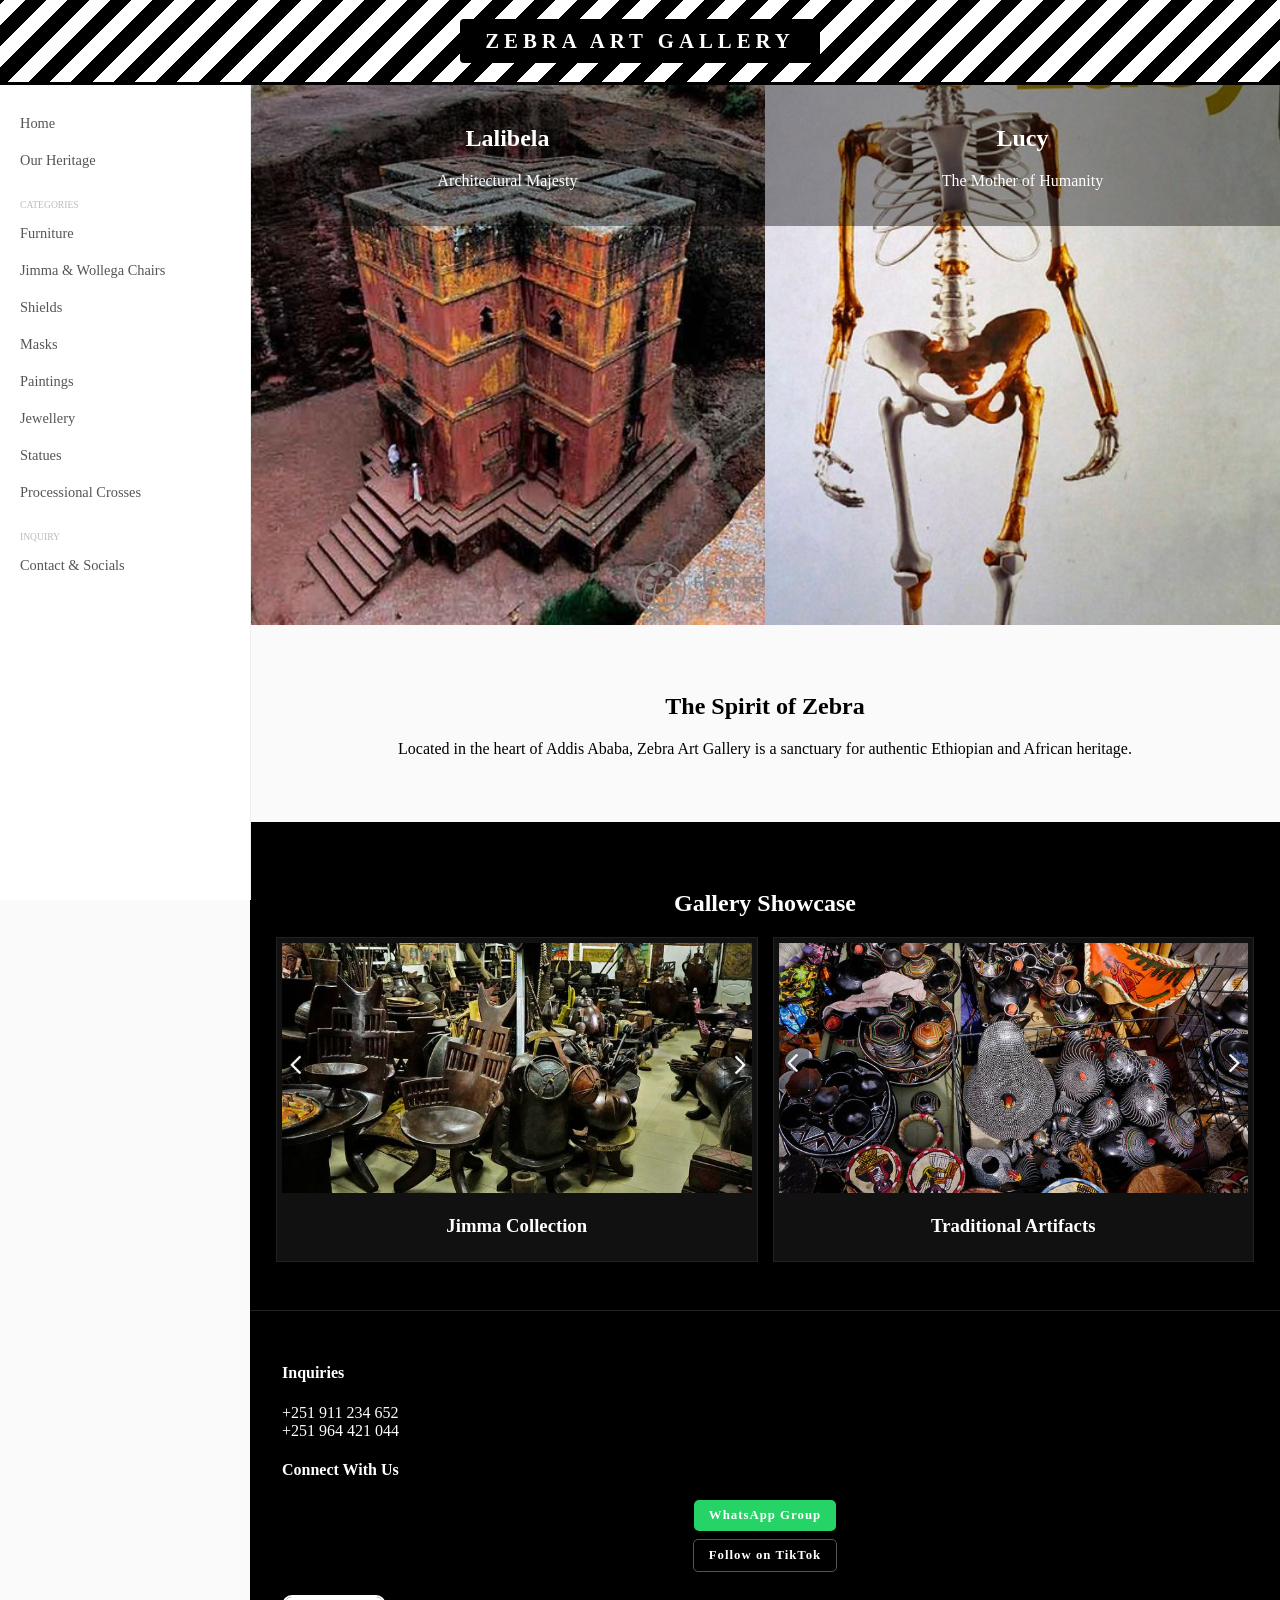
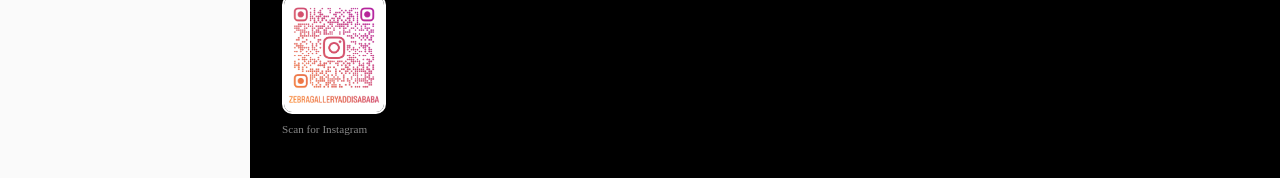
==== commit 0032b44a: "Update index.html" ====
--- a/index.html
+++ b/index.html
@@ -88,7 +88,7 @@
                         <a href="https://chat.whatsapp.com/KXBcoUOF0fAIG4qFpd7n9P?mode=gi_t" class="social-btn whatsapp">WhatsApp Group</a>
                         <a href="https://www.tiktok.com/@zebra.gallery?_r=1&_t=ZS-94iXntgrQ37" target="_blank" class="social-btn tiktok">Follow on TikTok</a>
                         
-                        <img src="zebragalleryaddisababa_qr.jpg" alt="Instagram QR" class="qr-img">
+                        <img src="zebragalleryaddisababa_qr.png" alt="Instagram QR" class="qr-img">
                         <p style="font-size: 0.7rem; color: #888; margin-top: 5px;">Scan for Instagram</p>
                     </div>
                 </div>
--- a/style.css
+++ b/style.css
@@ -1,13 +1,36 @@
 body { font-family: 'Georgia', serif; margin: 0; padding: 0; background-color: #fafafa; }
 
 header { 
-    background-color: #000; color: #fff; padding: 1.5rem 0; 
-    text-align: center; position: fixed; width: 100%; top: 0; z-index: 1001; 
+    /* CSS Zebra Stripe Effect */
+    background: repeating-linear-gradient(
+        -45deg,
+        #000,
+        #000 15px,
+        #fff 15px,
+        #fff 30px
+    );
+    padding: 1.2rem 0; 
+    text-align: center; 
+    position: fixed; 
+    width: 100%; 
+    top: 0; 
+    z-index: 1001; 
+    border-bottom: 3px solid #000;
 }
 
-header h1 { margin: 0; font-size: 1.2rem; letter-spacing: 5px; text-transform: uppercase; }
+header h1 { 
+    margin: 0; 
+    font-size: 1.3rem; 
+    letter-spacing: 5px; 
+    text-transform: uppercase; 
+    /* Solid black box to make the text pop against the stripes */
+    background-color: #000;
+    color: #fff;
+    display: inline-block;
+    padding: 10px 25px;
+    border-radius: 4px;
+}
 
-/* Fixed the 85px padding to show the menu items correctly */
 .main-layout { display: flex; padding-top: 85px; } 
 
 .sidebar { 
@@ -34,8 +57,24 @@
 .item-card img { width: 100%; height: 250px; object-fit: cover; }
 
 footer { background: #000; color: #fff; padding: 2rem; border-top: 1px solid #222; }
-.whatsapp-btn { background: #25D366; color: #fff; padding: 8px 15px; text-decoration: none; display: block; margin: 10px auto; width: fit-content; border-radius: 5px; }
-.qr-img { width: 80px; border: 2px solid #fff; }
+
+.social-btn { 
+    color: #fff; 
+    padding: 8px 15px; 
+    text-decoration: none; 
+    display: block; 
+    margin: 8px auto; 
+    width: fit-content; 
+    border-radius: 5px; 
+    font-size: 0.8rem;
+    font-weight: bold;
+    letter-spacing: 1px;
+}
+.whatsapp { background: #25D366; }
+.tiktok { background: #000; border: 1px solid #555; }
+.tiktok:hover { background: #222; }
+
+.qr-img { width: 100px; border: 2px solid #fff; margin-top: 15px; border-radius: 10px; }
 
 @media (max-width: 768px) {
     .sidebar { width: 100%; position: relative; height: auto; border-right: none; }
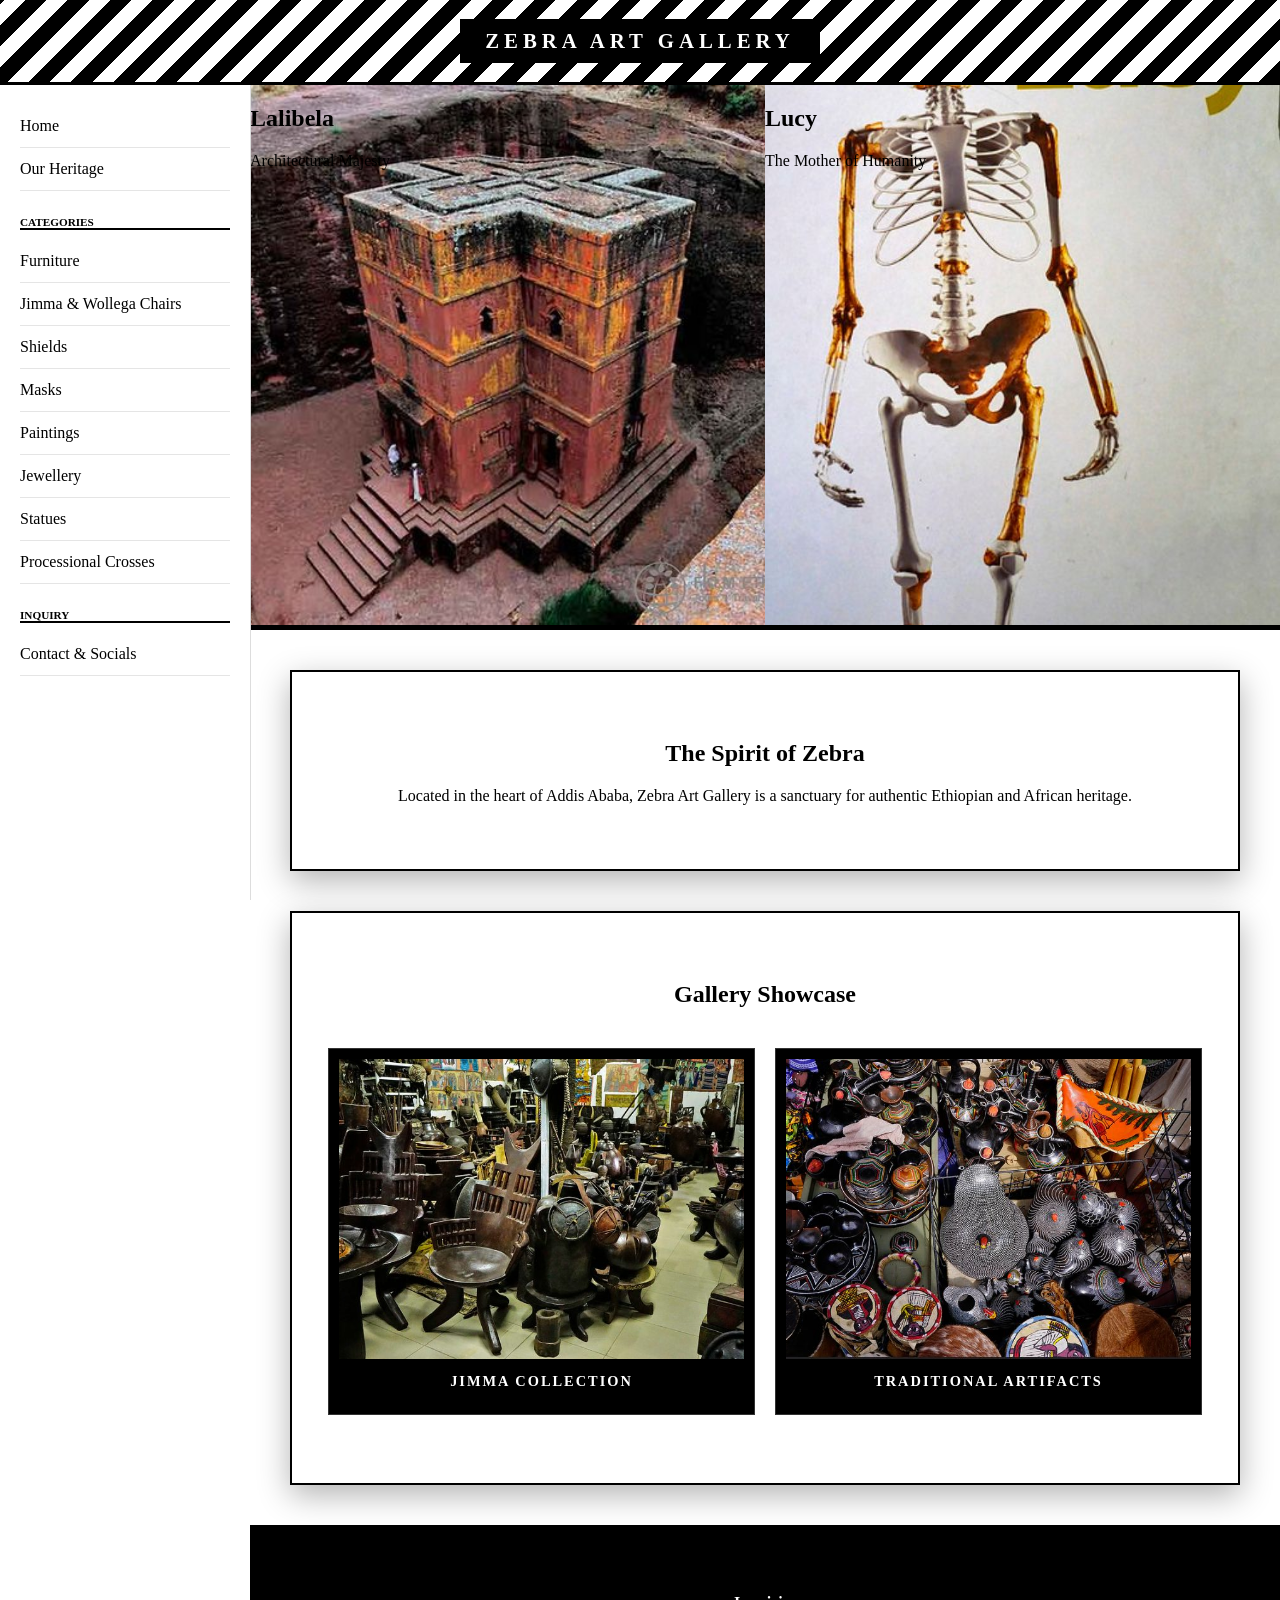
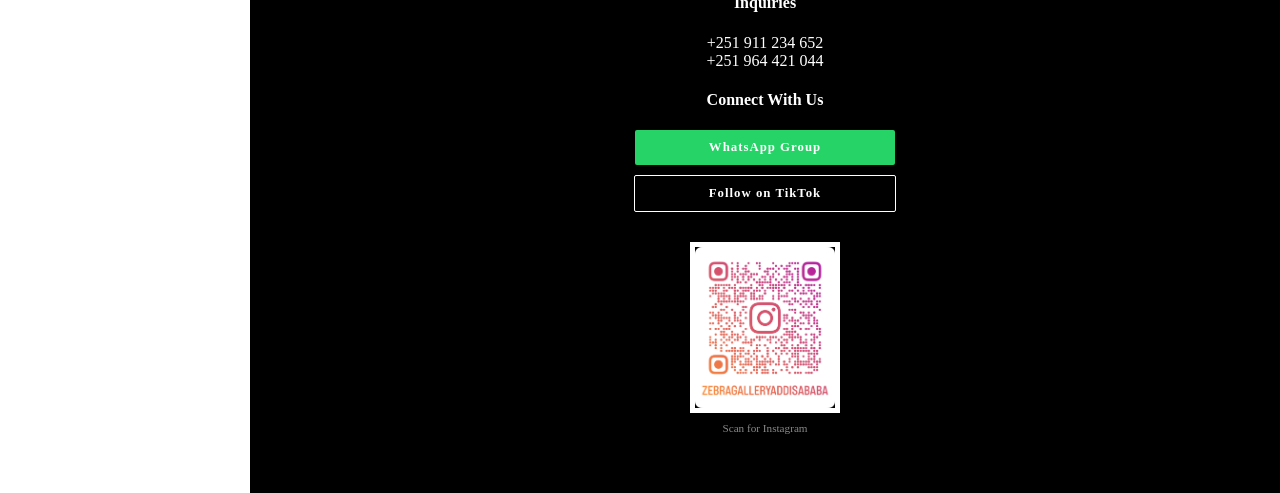
==== commit 214e3933: "Update index.html" ====
--- a/index.html
+++ b/index.html
@@ -63,8 +63,8 @@
                 </div>
             </section>
 
-            <section id="catalog" class="container dark-bg">
-                <h2 class="section-title white-text">Gallery Showcase</h2>
+            <section id="catalog" class="container">
+                <h2 class="section-title">Gallery Showcase</h2>
                 <div class="catalog-grid">
                     <div class="item-card">
                         <img src="IMG_20260312_155650.jpg" alt="Gallery View">
--- a/style.css
+++ b/style.css
@@ -1,14 +1,15 @@
-body { font-family: 'Georgia', serif; margin: 0; padding: 0; background-color: #fafafa; }
+body { 
+    font-family: 'Georgia', serif; 
+    margin: 0; 
+    padding: 0; 
+    /* Updated to look for .jpeg file extension */
+    background-image: url('zebra1.jpeg');
+    background-size: 400px; 
+    background-attachment: fixed;
+}
 
 header { 
-    /* CSS Zebra Stripe Effect */
-    background: repeating-linear-gradient(
-        -45deg,
-        #000,
-        #000 15px,
-        #fff 15px,
-        #fff 30px
-    );
+    background: repeating-linear-gradient(-45deg, #000, #000 15px, #fff 15px, #fff 30px);
     padding: 1.2rem 0; 
     text-align: center; 
     position: fixed; 
@@ -23,62 +24,63 @@
     font-size: 1.3rem; 
     letter-spacing: 5px; 
     text-transform: uppercase; 
-    /* Solid black box to make the text pop against the stripes */
     background-color: #000;
     color: #fff;
     display: inline-block;
     padding: 10px 25px;
-    border-radius: 4px;
 }
 
 .main-layout { display: flex; padding-top: 85px; } 
 
 .sidebar { 
-    width: 250px; background: #fff; height: calc(100vh - 85px); 
-    position: fixed; border-right: 1px solid #eee; overflow-y: auto; 
+    width: 250px; 
+    /* This transparency allows the zebra1.jpeg to show through the menu */
+    background: rgba(255, 255, 255, 0.88); 
+    height: calc(100vh - 85px); 
+    position: fixed; 
+    border-right: 1px solid #ddd; 
+    overflow-y: auto; 
 }
 
 .side-nav { padding: 20px; }
-.nav-separator { font-size: 0.6rem; color: #bbb; margin: 20px 0 5px; text-transform: uppercase; }
-.nav-link { display: block; color: #555; text-decoration: none; font-size: 0.9rem; padding: 10px 0; }
-.nav-link:hover { color: #000; font-weight: bold; }
+.nav-separator { font-size: 0.7rem; color: #000; margin: 25px 0 10px; text-transform: uppercase; font-weight: bold; border-bottom: 2px solid #000; }
+.nav-link { display: block; color: #000; text-decoration: none; font-size: 1rem; padding: 12px 0; border-bottom: 1px solid rgba(0,0,0,0.1); }
+.nav-link:hover { padding-left: 8px; transition: 0.3s; background: rgba(0,0,0,0.05); }
 
 .content { margin-left: 250px; flex: 1; }
 
-.split-hero { display: flex; height: 60vh; background: #000; }
-.hero-left { background-image: url('the-rock-hewn-churches.jpg'); flex: 1; background-size: cover; background-position: center; }
-.hero-right { background-image: url('IMG_20260312_155553.jpg'); flex: 1; background-size: cover; background-position: center; }
-.hero-overlay { background: rgba(0,0,0,0.4); color: #fff; padding: 20px; text-align: center; }
+.split-hero { display: flex; height: 60vh; background: #000; border-bottom: 5px solid #000; }
+.hero-left, .hero-right { flex: 1; background-size: cover; background-position: center; }
+.hero-left { background-image: url('the-rock-hewn-churches.jpg'); }
+.hero-right { background-image: url('IMG_20260312_155553.jpg'); }
 
-.container { padding: 3rem 1rem; text-align: center; }
-.dark-bg { background-color: #000; color: #fff; }
-.catalog-grid { display: grid; grid-template-columns: 1fr 1fr; gap: 15px; padding: 0 10px; }
-.item-card { background: #111; padding: 5px; border: 1px solid #222; }
-.item-card img { width: 100%; height: 250px; object-fit: cover; }
+.container { 
+    padding: 3rem 1rem; 
+    text-align: center; 
+    background-color: #fff;
+    margin: 40px; 
+    border: 2px solid #000;
+    box-shadow: 0 10px 30px rgba(0,0,0,0.3);
+}
 
-footer { background: #000; color: #fff; padding: 2rem; border-top: 1px solid #222; }
+.catalog-grid { display: grid; grid-template-columns: 1fr 1fr; gap: 20px; padding: 20px; }
+.item-card { background: #000; padding: 10px; color: #fff; border: 1px solid #333; }
+.item-card img { width: 100%; height: 300px; object-fit: cover; }
+.item-info h3 { font-size: 0.9rem; letter-spacing: 2px; text-transform: uppercase; margin-top: 10px; }
 
+footer { background: #000; color: #fff; padding: 3rem 2rem; text-align: center; }
 .social-btn { 
-    color: #fff; 
-    padding: 8px 15px; 
-    text-decoration: none; 
-    display: block; 
-    margin: 8px auto; 
-    width: fit-content; 
-    border-radius: 5px; 
-    font-size: 0.8rem;
-    font-weight: bold;
-    letter-spacing: 1px;
+    color: #fff; padding: 10px 20px; text-decoration: none; display: block; 
+    margin: 10px auto; width: 220px; border-radius: 2px; 
+    font-size: 0.8rem; font-weight: bold; letter-spacing: 1px;
 }
 .whatsapp { background: #25D366; }
-.tiktok { background: #000; border: 1px solid #555; }
-.tiktok:hover { background: #222; }
-
-.qr-img { width: 100px; border: 2px solid #fff; margin-top: 15px; border-radius: 10px; }
+.tiktok { background: #000; border: 1px solid #fff; }
+.qr-img { width: 140px; border: 5px solid #fff; margin-top: 20px; }
 
 @media (max-width: 768px) {
-    .sidebar { width: 100%; position: relative; height: auto; border-right: none; }
+    .sidebar { width: 100%; position: relative; height: auto; background: #fff; }
     .content { margin-left: 0; }
     .main-layout { flex-direction: column; }
-    .catalog-grid { grid-template-columns: 1fr; }
+    .container { margin: 15px; }
 }
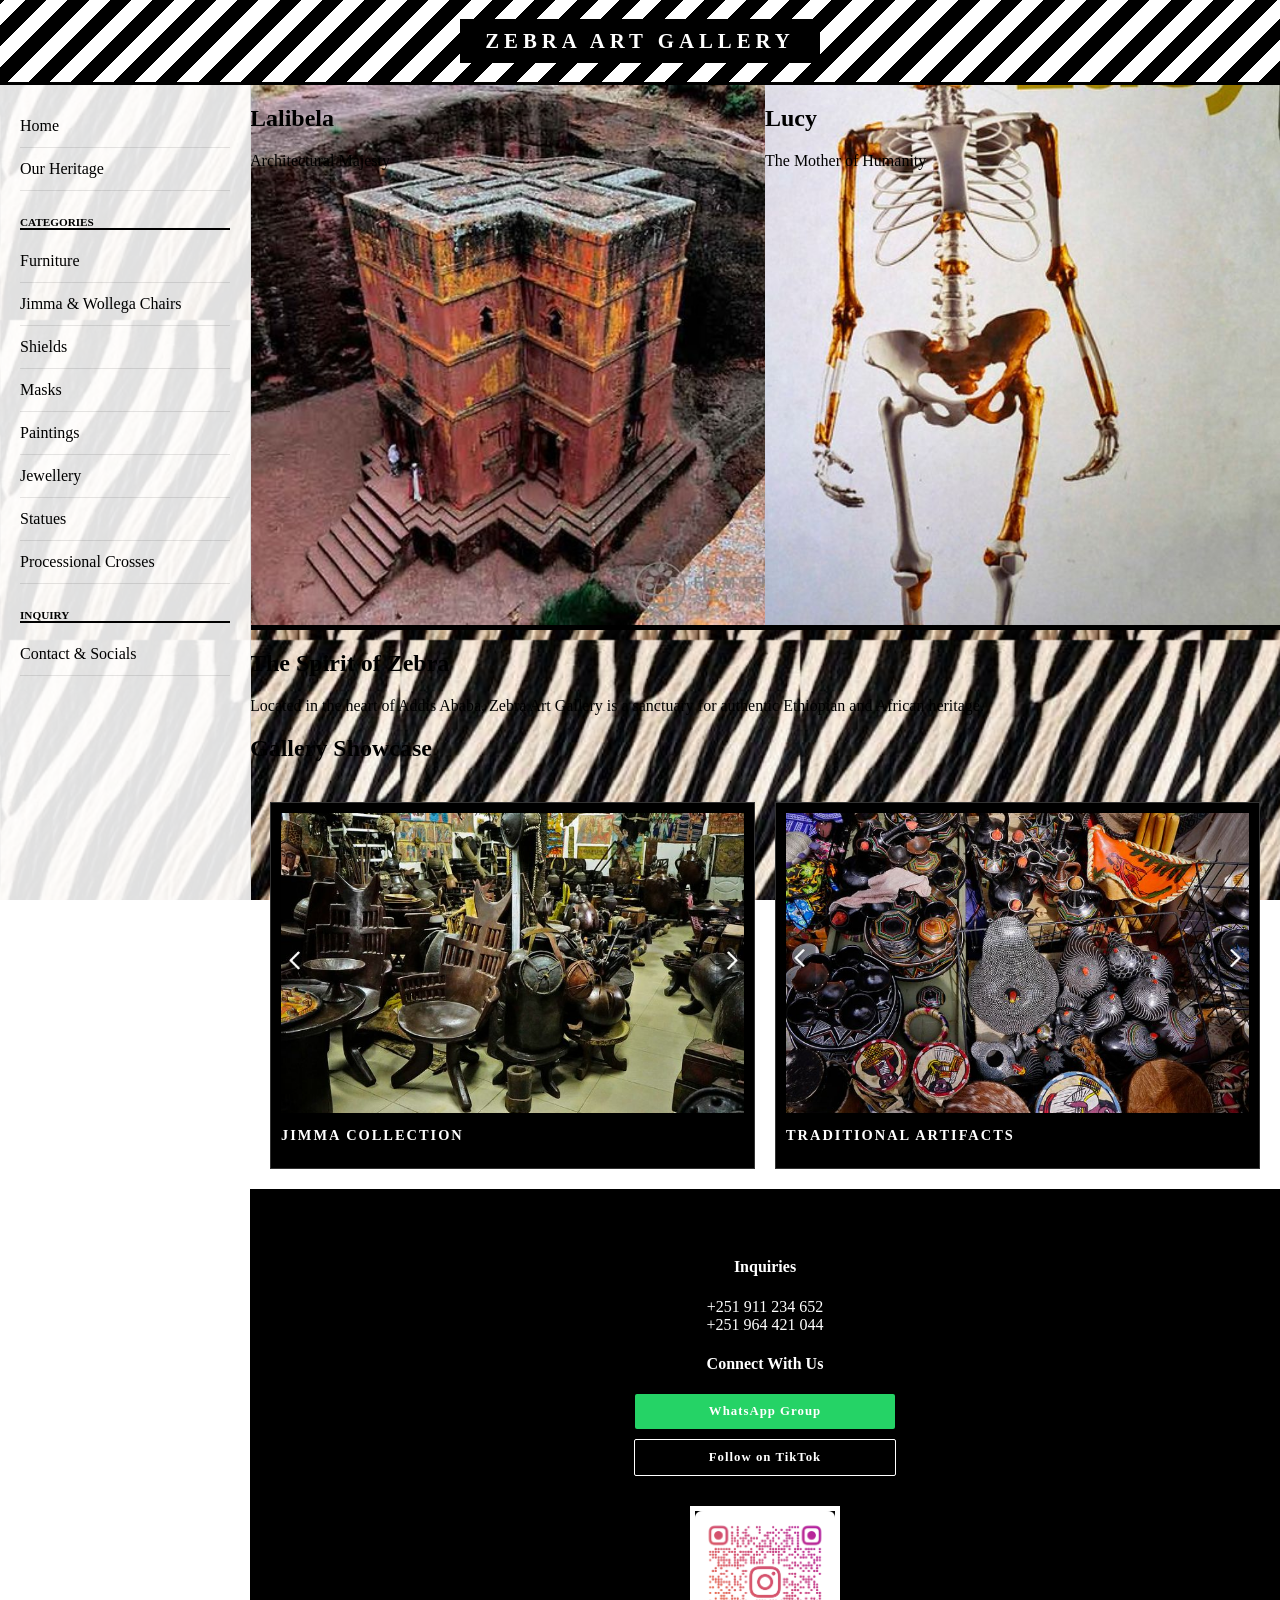
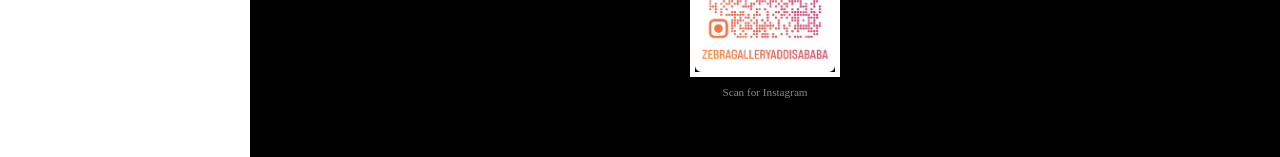
==== commit e0e70db4: "Update index.html" ====
--- a/index.html
+++ b/index.html
@@ -56,23 +56,25 @@
                 </div>
             </section>
 
-            <section id="about" class="container">
-                <h2 class="section-title">The Spirit of Zebra</h2>
-                <div class="about-text">
+            <section id="about" class="transparent-container">
+                <div class="glass-box">
+                    <h2 class="section-title">The Spirit of Zebra</h2>
                     <p>Located in the heart of Addis Ababa, Zebra Art Gallery is a sanctuary for authentic Ethiopian and African heritage.</p>
                 </div>
             </section>
 
-            <section id="catalog" class="container">
-                <h2 class="section-title">Gallery Showcase</h2>
-                <div class="catalog-grid">
-                    <div class="item-card">
-                        <img src="IMG_20260312_155650.jpg" alt="Gallery View">
-                        <div class="item-info"><h3>Jimma Collection</h3></div>
-                    </div>
-                    <div class="item-card">
-                        <img src="IMG_20260312_155327.jpg" alt="Ethiopian Crafts">
-                        <div class="item-info"><h3>Traditional Artifacts</h3></div>
+            <section id="catalog" class="transparent-container">
+                <div class="glass-box">
+                    <h2 class="section-title">Gallery Showcase</h2>
+                    <div class="catalog-grid">
+                        <div class="item-card">
+                            <img src="IMG_20260312_155650.jpg" alt="Gallery View">
+                            <div class="item-info"><h3>Jimma Collection</h3></div>
+                        </div>
+                        <div class="item-card">
+                            <img src="IMG_20260312_155327.jpg" alt="Ethiopian Crafts">
+                            <div class="item-info"><h3>Traditional Artifacts</h3></div>
+                        </div>
                     </div>
                 </div>
             </section>
@@ -95,6 +97,5 @@
             </footer>
         </main>
     </div>
-    <script src="script.js"></script>
 </body>
 </html>
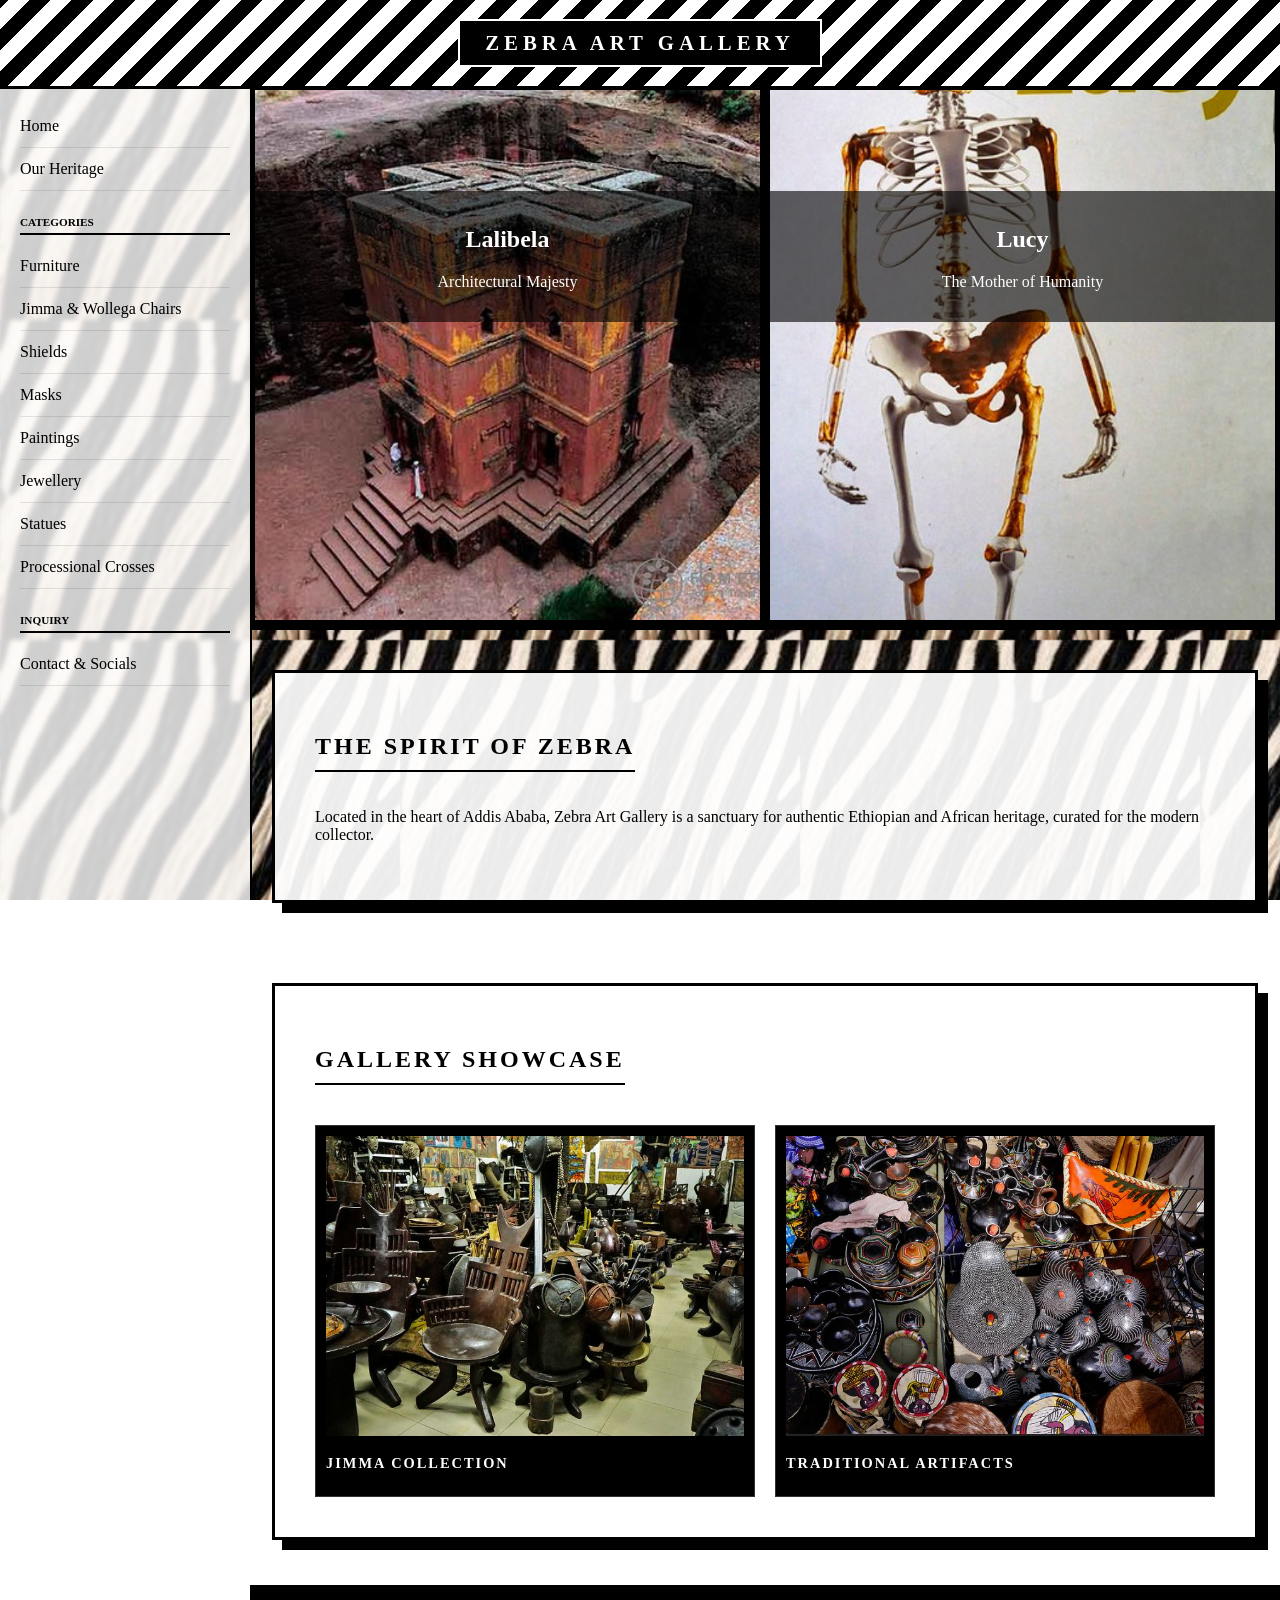
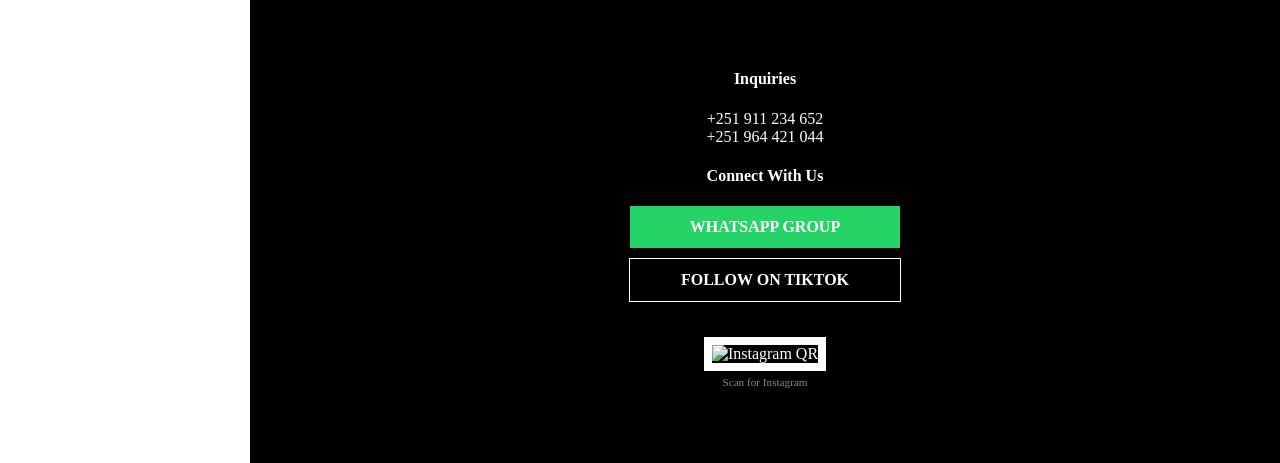
==== commit c83e979f: "Update index.html" ====
--- a/index.html
+++ b/index.html
@@ -59,7 +59,7 @@
             <section id="about" class="transparent-container">
                 <div class="glass-box">
                     <h2 class="section-title">The Spirit of Zebra</h2>
-                    <p>Located in the heart of Addis Ababa, Zebra Art Gallery is a sanctuary for authentic Ethiopian and African heritage.</p>
+                    <p>Located in the heart of Addis Ababa, Zebra Art Gallery is a sanctuary for authentic Ethiopian and African heritage, curated for the modern collector.</p>
                 </div>
             </section>
 
@@ -90,7 +90,7 @@
                         <a href="https://chat.whatsapp.com/KXBcoUOF0fAIG4qFpd7n9P?mode=gi_t" class="social-btn whatsapp">WhatsApp Group</a>
                         <a href="https://www.tiktok.com/@zebra.gallery?_r=1&_t=ZS-94iXntgrQ37" target="_blank" class="social-btn tiktok">Follow on TikTok</a>
                         
-                        <img src="zebragalleryaddisababa_qr.png" alt="Instagram QR" class="qr-img">
+                        <img src="zebragalleryaddisababa_qr.jpg" alt="Instagram QR" class="qr-img">
                         <p style="font-size: 0.7rem; color: #888; margin-top: 5px;">Scan for Instagram</p>
                     </div>
                 </div>
--- a/style.css
+++ b/style.css
@@ -2,10 +2,10 @@
     font-family: 'Georgia', serif; 
     margin: 0; 
     padding: 0; 
-    /* Updated to look for .jpeg file extension */
     background-image: url('zebra1.jpeg');
     background-size: 400px; 
     background-attachment: fixed;
+    background-repeat: repeat;
 }
 
 header { 
@@ -28,59 +28,68 @@
     color: #fff;
     display: inline-block;
     padding: 10px 25px;
+    border: 2px solid #fff;
 }
 
 .main-layout { display: flex; padding-top: 85px; } 
 
+/* Sidebar is now semi-transparent so zebra shows through the menu */
 .sidebar { 
     width: 250px; 
-    /* This transparency allows the zebra1.jpeg to show through the menu */
-    background: rgba(255, 255, 255, 0.88); 
+    background: rgba(255, 255, 255, 0.8); 
     height: calc(100vh - 85px); 
     position: fixed; 
-    border-right: 1px solid #ddd; 
+    border-right: 2px solid #000; 
     overflow-y: auto; 
+    backdrop-filter: blur(2px); /* Makes the zebra pattern look soft behind text */
 }
 
 .side-nav { padding: 20px; }
-.nav-separator { font-size: 0.7rem; color: #000; margin: 25px 0 10px; text-transform: uppercase; font-weight: bold; border-bottom: 2px solid #000; }
-.nav-link { display: block; color: #000; text-decoration: none; font-size: 1rem; padding: 12px 0; border-bottom: 1px solid rgba(0,0,0,0.1); }
-.nav-link:hover { padding-left: 8px; transition: 0.3s; background: rgba(0,0,0,0.05); }
+.nav-separator { font-size: 0.7rem; color: #000; margin: 25px 0 10px; text-transform: uppercase; font-weight: bold; border-bottom: 2px solid #000; padding-bottom: 5px; }
+.nav-link { display: block; color: #000; text-decoration: none; font-size: 1rem; padding: 12px 0; border-bottom: 1px solid rgba(0,0,0,0.1); font-weight: 500; }
+.nav-link:hover { padding-left: 10px; transition: 0.3s; background: rgba(0,0,0,0.05); }
 
 .content { margin-left: 250px; flex: 1; }
 
 .split-hero { display: flex; height: 60vh; background: #000; border-bottom: 5px solid #000; }
-.hero-left, .hero-right { flex: 1; background-size: cover; background-position: center; }
+.hero-left, .hero-right { flex: 1; background-size: cover; background-position: center; border: 5px solid #000; }
 .hero-left { background-image: url('the-rock-hewn-churches.jpg'); }
 .hero-right { background-image: url('IMG_20260312_155553.jpg'); }
+.hero-overlay { background: rgba(0,0,0,0.6); color: #fff; padding: 15px; margin-top: 20%; text-align: center; }
 
-.container { 
-    padding: 3rem 1rem; 
-    text-align: center; 
-    background-color: #fff;
-    margin: 40px; 
-    border: 2px solid #000;
-    box-shadow: 0 10px 30px rgba(0,0,0,0.3);
+/* Content sections are now transparent so zebra shows behind them */
+.transparent-container { 
+    padding: 40px 20px; 
 }
 
-.catalog-grid { display: grid; grid-template-columns: 1fr 1fr; gap: 20px; padding: 20px; }
-.item-card { background: #000; padding: 10px; color: #fff; border: 1px solid #333; }
+/* The Glass Box makes the text readable over the zebra stripes */
+.glass-box {
+    background: rgba(255, 255, 255, 0.92);
+    padding: 40px;
+    border: 3px solid #000;
+    max-width: 900px;
+    margin: 0 auto;
+    box-shadow: 10px 10px 0px #000;
+}
+
+.section-title { text-transform: uppercase; letter-spacing: 3px; border-bottom: 2px solid #000; display: inline-block; padding-bottom: 10px; margin-bottom: 20px; }
+
+.catalog-grid { display: grid; grid-template-columns: 1fr 1fr; gap: 20px; padding-top: 20px; }
+.item-card { background: #000; padding: 10px; color: #fff; border: 1px solid #333; transition: transform 0.3s; }
+.item-card:hover { transform: scale(1.02); }
 .item-card img { width: 100%; height: 300px; object-fit: cover; }
-.item-info h3 { font-size: 0.9rem; letter-spacing: 2px; text-transform: uppercase; margin-top: 10px; }
+.item-info h3 { font-size: 0.9rem; letter-spacing: 2px; text-transform: uppercase; margin-top: 15px; }
 
-footer { background: #000; color: #fff; padding: 3rem 2rem; text-align: center; }
-.social-btn { 
-    color: #fff; padding: 10px 20px; text-decoration: none; display: block; 
-    margin: 10px auto; width: 220px; border-radius: 2px; 
-    font-size: 0.8rem; font-weight: bold; letter-spacing: 1px;
-}
-.whatsapp { background: #25D366; }
-.tiktok { background: #000; border: 1px solid #fff; }
-.qr-img { width: 140px; border: 5px solid #fff; margin-top: 20px; }
+footer { background: #000; color: #fff; padding: 4rem 2rem; text-align: center; border-top: 5px solid #fff; }
+.social-btn { color: #fff; padding: 12px 25px; text-decoration: none; display: block; margin: 10px auto; width: 220px; font-weight: bold; border: 1px solid #fff; text-transform: uppercase; }
+.whatsapp { background: #25D366; border: none; }
+.tiktok { background: #000; }
+.qr-img { width: 150px; border: 8px solid #fff; margin-top: 25px; }
 
 @media (max-width: 768px) {
-    .sidebar { width: 100%; position: relative; height: auto; background: #fff; }
+    .sidebar { width: 100%; position: relative; height: auto; border-right: none; border-bottom: 3px solid #000; }
     .content { margin-left: 0; }
     .main-layout { flex-direction: column; }
-    .container { margin: 15px; }
+    .glass-box { margin: 10px; padding: 20px; }
+    .catalog-grid { grid-template-columns: 1fr; }
 }
